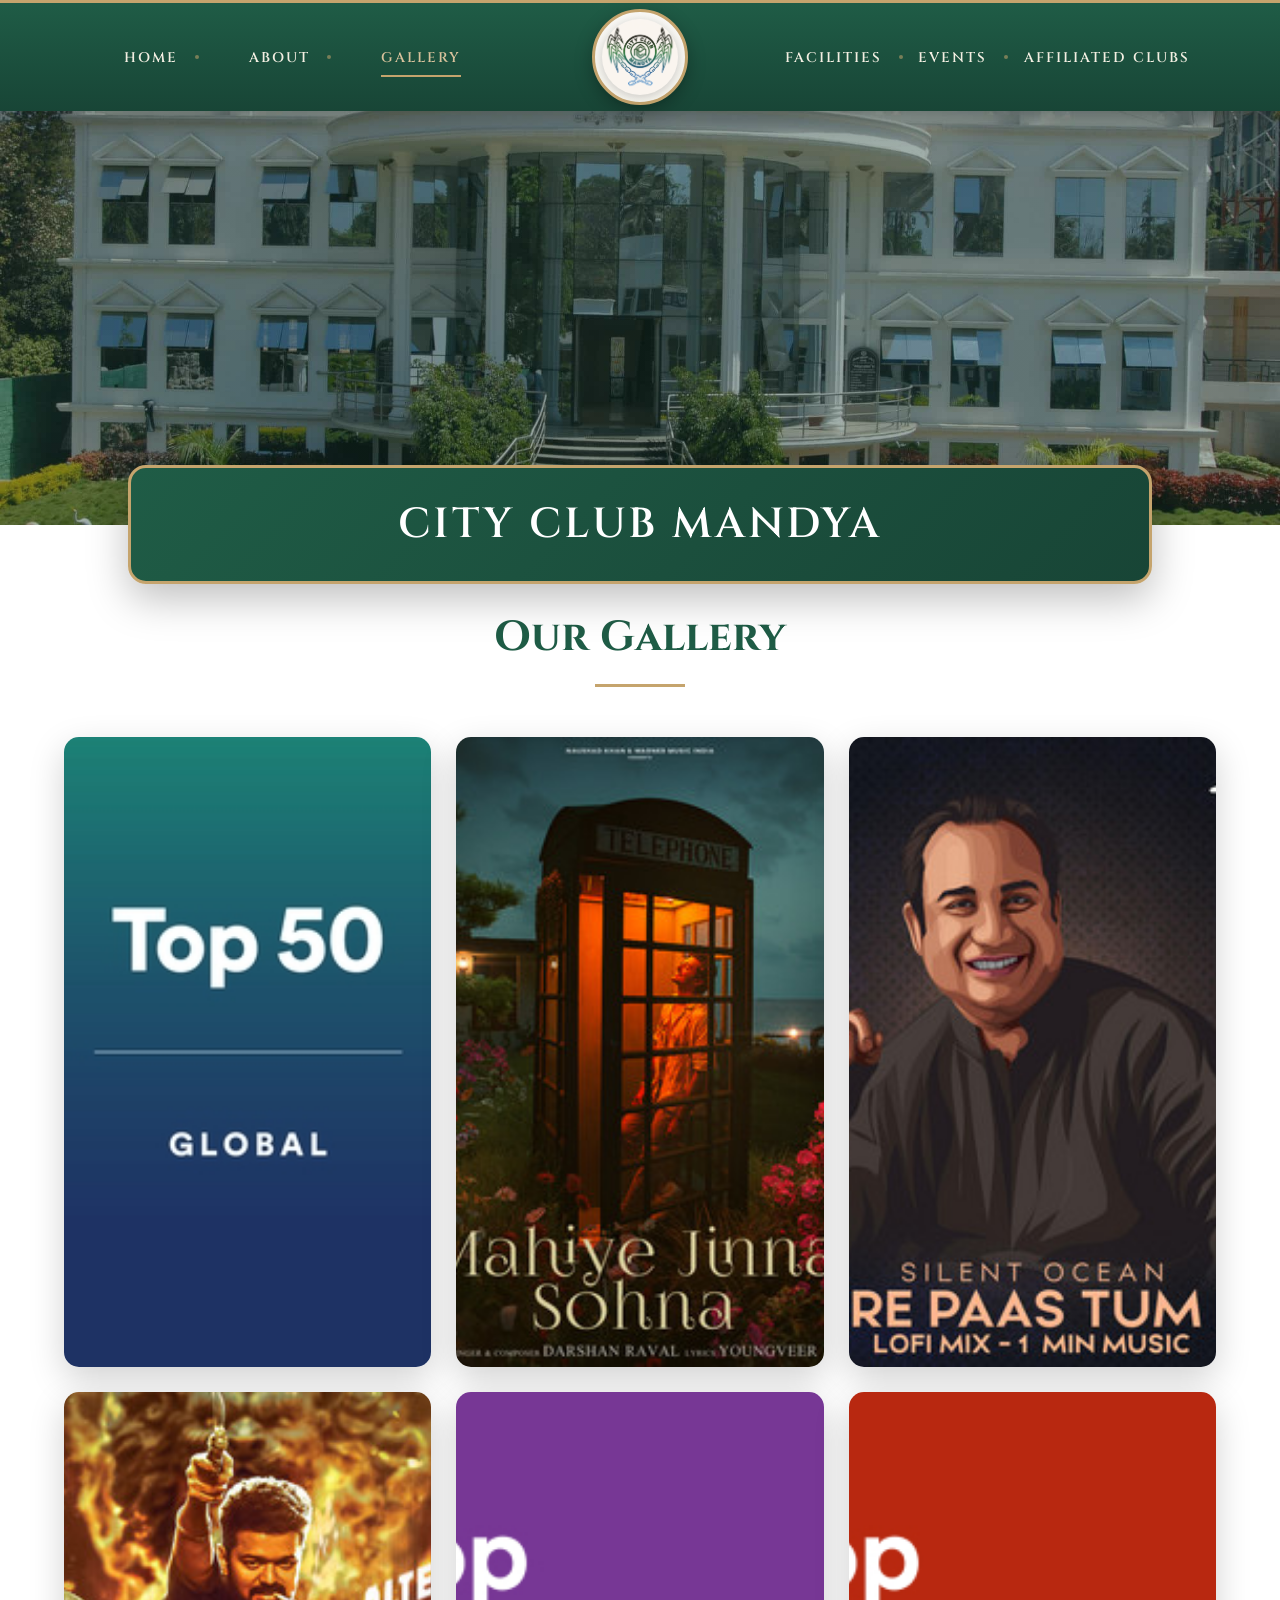
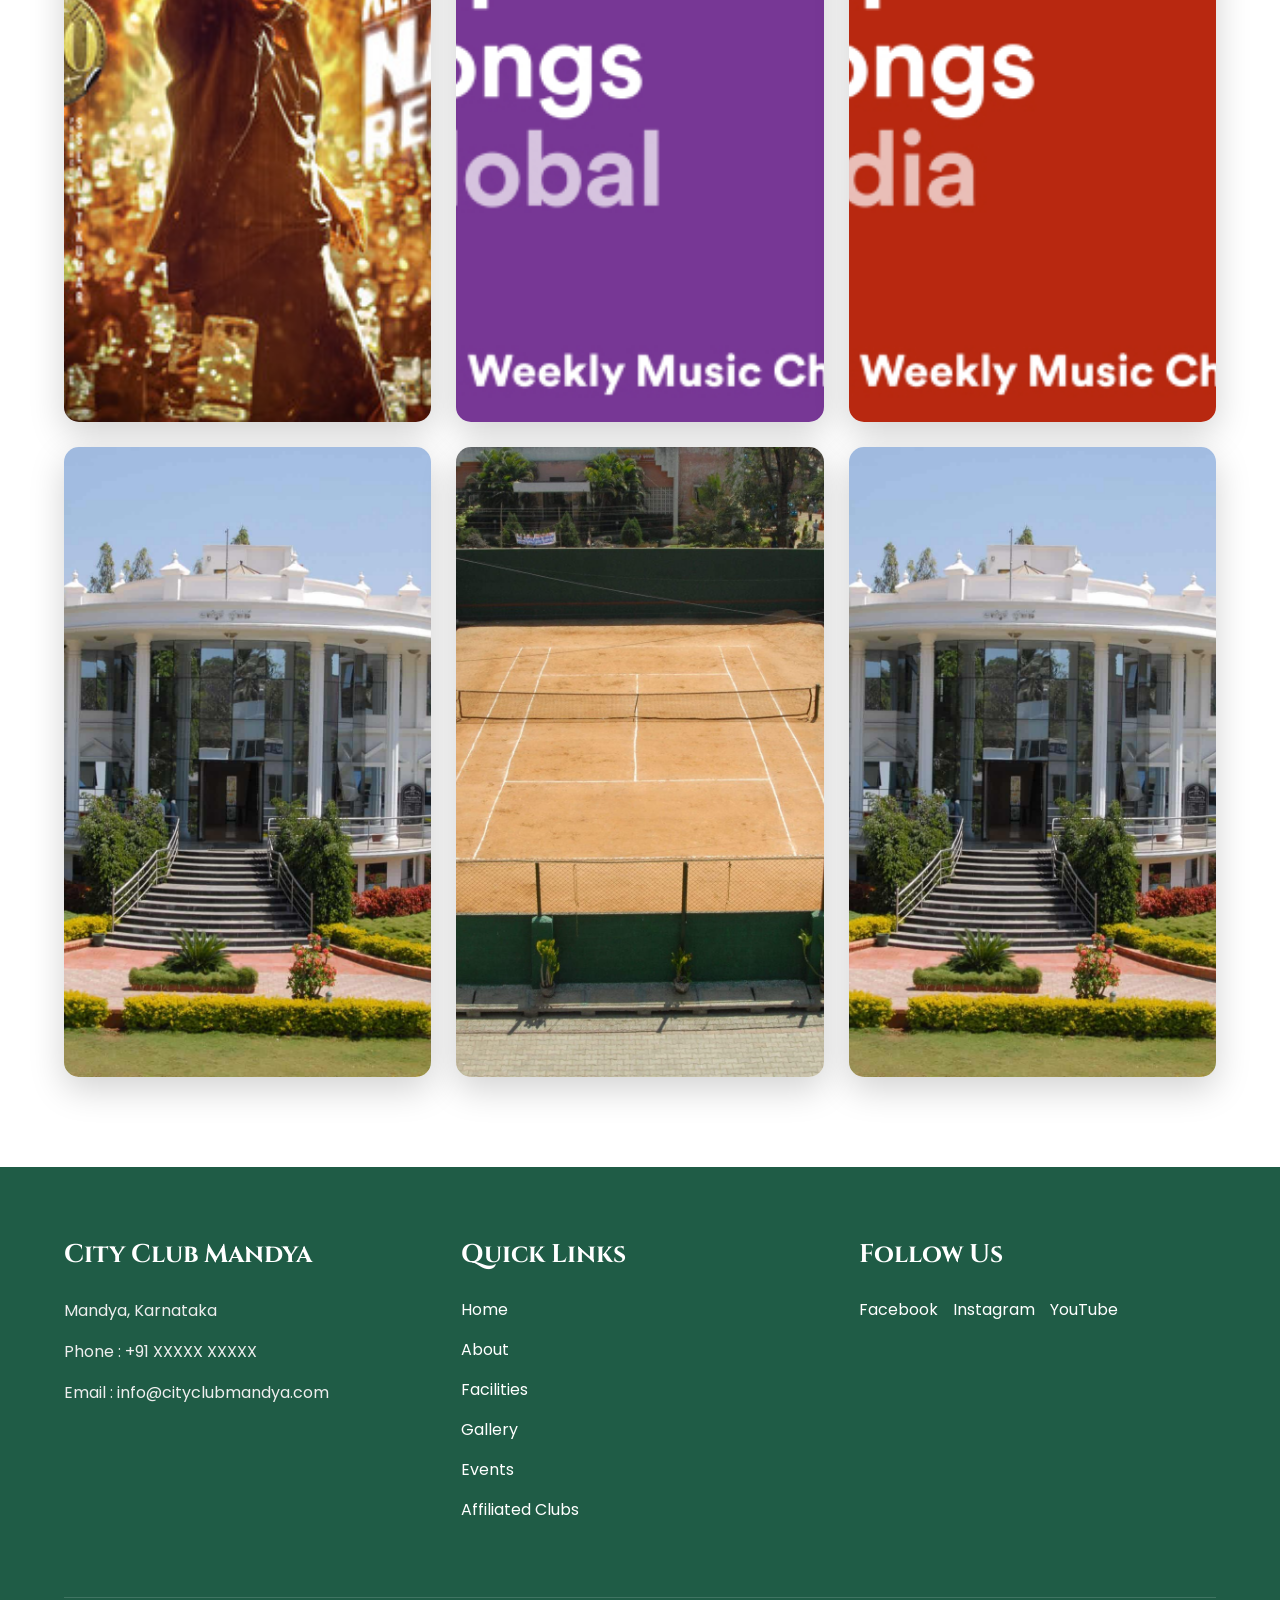
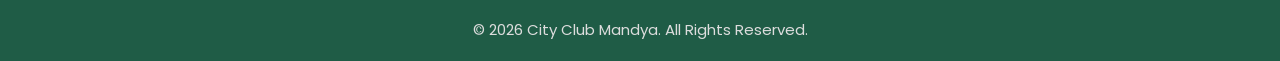
==== gallery.html @ 838212cb "1st commit" ====
<!DOCTYPE html>
<html lang="en">

<head>

    <meta charset="UTF-8">
    <meta name="viewport" content="width=device-width, initial-scale=1.0">

    <title>Gallery | City Club Mandya</title>

    <meta name="description" content="Browse photos of City Club Mandya's grounds, dining hall, indoor games room, sports courts, banquet hall and clubhouse events in our full member gallery.">

    <!-- Open Graph / Facebook -->
    <meta property="og:type" content="website">
    <meta property="og:title" content="Gallery | City Club Mandya">
    <meta property="og:description" content="Browse photos of City Club Mandya's grounds, dining hall, indoor games room, sports courts, banquet hall and clubhouse events in our full member gallery.">
    <meta property="og:image" content="images/og-image.png">
    <meta property="og:url" content="https://www.cityclubmandya.com/gallery.html">
    <meta property="og:site_name" content="City Club Mandya">

    <!-- Twitter Card -->
    <meta name="twitter:card" content="summary_large_image">
    <meta name="twitter:title" content="Gallery | City Club Mandya">
    <meta name="twitter:description" content="Browse photos of City Club Mandya's grounds, dining hall, indoor games room, sports courts, banquet hall and clubhouse events in our full member gallery.">
    <meta name="twitter:image" content="images/og-image.png">

    <!-- Preload critical assets -->
    <link rel="preload" href="images/logo.png" as="image">
    <link rel="preload" as="style" href="https://fonts.googleapis.com/css2?family=Cinzel:wght@400;500;600;700&family=Poppins:wght@300;400;500;600&display=swap">
    <link rel="preload" as="style" href="css/style.css">

    <link rel="stylesheet" href="css/style.css">
    <link rel="stylesheet" href="css/responsive.css">
    <link rel="icon" type="image/png" sizes="256x256" href="images/favicon.png" />
    <link rel="icon" type="image/png" sizes="32x32" href="images/favicon-32.png" />
    <link rel="apple-touch-icon" sizes="180x180" href="images/favicon-180.png" />

    <!-- Google Fonts -->

    <link href="https://fonts.googleapis.com/css2?family=Cinzel:wght@400;500;600;700&family=Poppins:wght@300;400;500;600&display=swap"
        rel="stylesheet">

</head>

<body data-page="gallery">

    <!-- Header + mobile nav are injected by js/partials.js -->
    <div id="site-header"></div>

    <!-- =====================================================
                        HERO (STATIC IMAGE)
    ====================================================== -->

    <section class="hero hero-static">

        <img src="images/hero1.jpeg"
             width="2000" height="1338"
             alt="City Club Mandya — clubhouse exterior view"
             class="hero-static-img"
             loading="lazy">

        <div class="hero-overlay"></div>

    </section>

    <!-- =====================================================
                    CLUB NAME BANNER
    ====================================================== -->

    <section class="club-banner">

        <h1 class="club-title">

            CITY CLUB MANDYA

        </h1>

    </section>

    <!-- =====================================================
                    FULL GALLERY
    ====================================================== -->

    <section class="gallery-page">

        <div class="container">

            <div class="section-title">

                <h2>Our Gallery</h2>

            </div>

            <div class="full-gallery-grid">

                <div class="gallery-item" data-caption="Clubhouse Grounds — a wide view of the manicured lawns and outdoor gathering spaces.">

                    <img src="images/gallery1.jpeg"
                         srcset="images/gallery1.jpeg 300w, images/gallery1.jpeg 600w, images/gallery1.jpeg 900w"
                         sizes="(max-width:600px) 100vw, (max-width:1024px) 50vw, 33vw"
                         width="300" height="300"
                         alt="City Club Mandya — Clubhouse Grounds"
                         loading="lazy">

                </div>

                <div class="gallery-item" data-caption="Dining Hall — elegant seating where members and guests enjoy fine meals together.">

                    <img src="images/gallery2.jpeg"
                         srcset="images/gallery2.jpeg 300w, images/gallery2.jpeg 600w, images/gallery2.jpeg 900w"
                         sizes="(max-width:600px) 100vw, (max-width:1024px) 50vw, 33vw"
                         width="300" height="300"
                         alt="City Club Mandya — Dining Hall"
                         loading="lazy">

                </div>

                <div class="gallery-item" data-caption="Indoor Games Room — a lively space for billiards, cards and indoor recreation.">

                    <img src="images/gallery3.jpeg"
                         srcset="images/gallery3.jpeg 300w, images/gallery3.jpeg 600w, images/gallery3.jpeg 900w"
                         sizes="(max-width:600px) 100vw, (max-width:1024px) 50vw, 33vw"
                         width="300" height="300"
                         alt="City Club Mandya — Indoor Games Room"
                         loading="lazy">

                </div>

                <div class="gallery-item" data-caption="Banquet Hall — the venue for weddings, celebrations and large member gatherings.">

                    <img src="images/gallery4.jpeg"
                         srcset="images/gallery4.jpeg 300w, images/gallery4.jpeg 600w, images/gallery4.jpeg 900w"
                         sizes="(max-width:600px) 100vw, (max-width:1024px) 50vw, 33vw"
                         width="300" height="300"
                         alt="City Club Mandya — Banquet Hall"
                         loading="lazy">

                </div>

                <div class="gallery-item" data-caption="Sports Courts — dedicated courts where members enjoy friendly matches and tournaments.">

                    <img src="images/gallery5.jpeg"
                         srcset="images/gallery5.jpeg 300w, images/gallery5.jpeg 600w, images/gallery5.jpeg 900w"
                         sizes="(max-width:600px) 100vw, (max-width:1024px) 50vw, 33vw"
                         width="300" height="300"
                         alt="City Club Mandya — Sports Courts"
                         loading="lazy">

                </div>

                <div class="gallery-item" data-caption="Swimming Pool — a refreshing space for recreation and family time.">

                    <img src="images/gallery6.jpeg"
                         srcset="images/gallery6.jpeg 300w, images/gallery6.jpeg 600w, images/gallery6.jpeg 900w"
                         sizes="(max-width:600px) 100vw, (max-width:1024px) 50vw, 33vw"
                         width="300" height="300"
                         alt="City Club Mandya — Swimming Pool"
                         loading="lazy">

                </div>

                <div class="gallery-item" data-caption="Main Entrance — the grand façade welcoming members and guests to City Club Mandya.">

                    <img src="images/hero1.jpeg"
                         srcset="images/hero1.jpeg 300w, images/hero1.jpeg 700w, images/hero1.jpeg 2000w"
                         sizes="(max-width:600px) 100vw, (max-width:1024px) 50vw, 33vw"
                         width="300" height="300"
                         alt="City Club Mandya — Main Entrance"
                         loading="lazy">

                </div>

                <div class="gallery-item" data-caption="Evening Ambience — the clubhouse lit up for an evening event.">

                    <img src="images/hero2.jpeg"
                         srcset="images/hero2.jpeg 300w, images/hero2.jpeg 700w, images/hero2.jpeg 2000w"
                         sizes="(max-width:600px) 100vw, (max-width:1024px) 50vw, 33vw"
                         width="300" height="300"
                         alt="City Club Mandya — Evening Ambience"
                         loading="lazy">

                </div>

                <div class="gallery-item" data-caption="Club Celebrations — members coming together for a festive club occasion.">

                    <img src="images/hero3.png"
                         srcset="images/hero3.png 300w, images/hero3.png 700w, images/hero3.png 2000w"
                         sizes="(max-width:600px) 100vw, (max-width:1024px) 50vw, 33vw"
                         width="300" height="300"
                         alt="City Club Mandya — Club Celebrations"
                         loading="lazy">

                </div>

            </div>

        </div>

    </section>

    <!-- =====================================================
                    GALLERY LIGHTBOX
    ====================================================== -->

    <div class="lightbox" id="lightbox">

        <button class="lightbox-close" id="lightbox-close" aria-label="Close">&times;</button>

        <div class="lightbox-content">

            <img src="" alt="" id="lightbox-img">

            <p class="lightbox-caption" id="lightbox-caption"></p>

        </div>

    </div>

    <!-- Footer is injected by js/partials.js -->
    <div id="site-footer"></div>

    <!-- WhatsApp click-to-chat button, injected by js/partials.js -->
    <!-- <div id="site-whatsapp"></div> -->

    <script src="js/partials.js"></script>
    <script src="js/script.js"></script>

</body>

</html>
---- css/style.css ----
/*=========================================================
        TABLE OF CONTENTS (style.css)
=========================================================
    1.  Google Fonts + Root Variables
    2.  Reset
    3.  Typography
    4.  Header / Navbar / Logo
    5.  Mobile Menu Button + Mobile Nav
    6.  Hero (slider + static)
    7.  Slider Controls & Dots
    8.  Club Title Banner
    9.  Common Section / Section Line / Button
    10. Welcome Section
    11. Find Us / Map Section
    12. Events Preview Section
    13. Gallery Preview Section
    13b. Contact CTA Section (email / phone buttons)
    14. Image Hover / Scrollbar / Selection
    15. About Page + Board Members
    16. Facilities Page (grids + image hover cards)
    17. Gallery Page (full grid + lightbox)
    18. Events Page (full grid)
    19. Affiliated Clubs Page
    19b. 404 Error Page
    20. Footer
    21. WhatsApp Floating Button
    22. Fade Animation / Common Animations
    23. Utility Classes (shadow, spacing, rounded, etc.)
    24. Inner Pages Responsive (shared, small tweaks)

    NOTE: Page-specific breakpoints live in css/responsive.css,
    which documents the breakpoint strategy at the top of that file.
=========================================================*/


/*=========================================================
                    GOOGLE FONTS
=========================================================*/
@import url('https://fonts.googleapis.com/css2?family=Cinzel:wght@400;500;600;700&family=Poppins:wght@300;400;500;600&display=swap');


/*=========================================================
                    ROOT VARIABLES
=========================================================*/

:root{

    --primary:#1F5C46;

    --primary-dark:#184536;

    --accent:#C5A46D;

    /* Text-safe gold variants (WCAG AA, 4.5:1+) — use these instead
       of --accent whenever the gold is rendered as TEXT rather than
       a border/background/decorative element. --accent itself stays
       unchanged for decorative use (borders, dots, dividers, shadows). */
    --accent-on-dark:#D8C29C;   /* gold text on primary/primary-dark backgrounds */
    --accent-on-light:#92713A;  /* gold text on white/background surfaces */

    --background:#F8F6EF;

    --white:#ffffff;

    --text:#333333;

    --shadow:0 12px 35px rgba(0,0,0,.18);

    --header-h:108px;

}


/*=========================================================
                    RESET
=========================================================*/

*{

    margin:0;

    padding:0;

    box-sizing:border-box;

}

html{

    scroll-behavior:smooth;

}

body{

    font-family:'Poppins',sans-serif;

    background:var(--background);

    color:var(--text);

    overflow-x:hidden;

}

img{

    width:100%;

    display:block;

}

a{

    text-decoration:none;

}

ul{

    list-style:none;

}

.container{

    width:90%;

    max-width:1300px;

    margin:auto;

}


/*=========================================================
                    TYPOGRAPHY
=========================================================*/

h1,
h2,
h3{

    font-family:'Cinzel',serif;

}

h2{

    color:var(--primary);

    font-size:42px;

    text-align:center;

}

p{

    color:#555;

    font-size:17px;

    line-height:1.9;

}


/*=========================================================
                    HEADER
=========================================================*/

/* header{

    position:absolute;

    top:0;

    left:0;

    width:100%;

    z-index:999;

    transition:.4s;

} */
header{

    width:100%;

    background:linear-gradient(180deg,var(--primary) 0%,var(--primary-dark) 100%);

    position:relative;

    /* position:sticky; */

    /* top:0; */

    z-index:1200;

    border-top:3px solid var(--accent);

    box-shadow:0 10px 30px rgba(0,0,0,.25);

}


/* Sticky Navbar */

/* header.sticky{

    position:fixed;

    background:rgba(31,92,70,.96);

    backdrop-filter:blur(10px);

    box-shadow:0 8px 25px rgba(0,0,0,.2);

} */


/*=========================================================
                    NAVBAR
=========================================================*/
/*==================================
        TOP STRIP
==================================*/

.top-strip{

    display:none;

    width:100%;

    height:60px;

    background:var(--primary);

    border-top:4px solid var(--accent);

    align-items:center;

    padding-left:25px;

}
.top-strip{

position:relative;

}
.navbar{

    width:94%;

    max-width:1400px;

    margin:auto;

    min-height:108px;

    display:flex;

    justify-content:space-between;

    align-items:center;

    position:relative;

}


/*=========================================================
                LEFT & RIGHT NAVIGATION
=========================================================*/
.nav-left,
.nav-right{

    width:41%;

    display:flex;

    justify-content:space-evenly;

    align-items:center;

    padding-top:0;

}
.nav-left{

    padding-left:15px;

}

.nav-right{

    padding-right:15px;

}


/*=========================================================
                    LINKS
=========================================================*/

.nav-left a,
.nav-right a{

    color:#f3efe2;

    font-size:14px;

    letter-spacing:2px;

    font-weight:600;

    font-family:'Cinzel',serif;

    position:relative;

    transition:.35s;

}


/* Elegant dot separators between links */

.nav-left a:not(:last-child)::before,
.nav-right a:not(:last-child)::before{

    content:"";

    position:absolute;

    right:-21px;

    top:50%;

    transform:translateY(-50%);

    width:4px;

    height:4px;

    border-radius:50%;

    background:rgba(197,164,109,.55);

}


/* Underline Animation */

.nav-left a::after,
.nav-right a::after{

    content:"";

    position:absolute;

    width:0;

    height:2px;

    left:0;

    bottom:-10px;

    background:var(--accent);

    transition:.35s;

}

.nav-left a:hover,
.nav-right a:hover{

    /* accent-on-dark used here (not --accent) for WCAG AA contrast
       against the dark green header background */
    color:var(--accent-on-dark);

}

.nav-left a:hover::after,
.nav-right a:hover::after,
.nav-left a.active::after,
.nav-right a.active::after{

    width:100%;

}

.nav-left a.active,
.nav-right a.active{

    color:var(--accent-on-dark);

}


/*=========================================================
                    LOGO (merged into navbar)
=========================================================*/

.logo-container{

    position:relative;

    flex-shrink:0;

    width:96px;

    height:96px;

    margin:0 22px;

    background:radial-gradient(circle at 50% 38%,#ffffff 0%,var(--background) 78%);

    border:3px solid var(--accent);

    border-radius:50%;

    display:flex;

    justify-content:center;

    align-items:center;

    box-shadow:0 0 0 4px rgba(255,255,255,.06) inset,0 6px 18px rgba(0,0,0,.28);

    z-index:5;

}

#logo{

    border-radius:50%;

}

.logo-container img{

    width:76px;

    height:76px;

    object-fit:cover;

    border-radius:50%;

    transition:.4s;

    filter:drop-shadow(0 2px 6px rgba(0,0,0,.2));

}

.logo-container img:hover{

    transform:scale(1.05);

}


/*=========================================================
                MOBILE MENU BUTTON
=========================================================*/

.menu-toggle{

    /* Reset native <button> chrome so it looks identical to the
       original plain glyph while being keyboard/AT accessible */
    background:transparent;
    border:none;
    appearance:none;
    -webkit-appearance:none;
    margin:0;
    padding:0;

    display:none;

    color:white;

    font-size:34px;

    line-height:1;

    font-family:inherit;

    cursor:pointer;

    position:relative;

    z-index:1200;

}

.menu-toggle:focus-visible{

    outline:2px solid var(--accent);
    outline-offset:3px;
    border-radius:4px;

}

.mobile-brand{

    display:none;

}


/*=========================================================
                MOBILE MENU
=========================================================*/

.mobile-menu{
    position:fixed;
    left:-100%;
    top:var(--header-h);
    width:280px;
    height:calc(100vh - var(--header-h));
    background:var(--primary);
    display:flex;
    flex-direction:column;
    padding-top:0;
    transition:.4s;
    z-index:1100;
    overflow-y:auto;
}
.mobile-menu.active{

    left:0;

}

.mobile-menu a{

    color:white;

    padding:18px 35px;

    border-bottom:1px solid rgba(255,255,255,.15);

    transition:.35s;

}

.mobile-menu a:hover{

    background:var(--accent);

    color:#222;

}


/*=========================================================
                    HERO
=========================================================*/

.hero{

    position:relative;

    width:100%;

    height:calc(100vh - var(--header-h));

    overflow:hidden;

    background:black;

}


/*=========================================================
        STATIC HERO (inner pages - no slider effect)
=========================================================*/

.hero.hero-static{

    height:46vh;

    min-height:300px;

    max-height:520px;

}

.hero-static-img{

    position:absolute;

    top:0;

    left:0;

    width:100%;

    height:100%;

    object-fit:cover;

}

.hero-static .hero-overlay{

    background:linear-gradient(rgba(18,55,43,.4),rgba(18,55,43,.4));

}


.slide{

    position:absolute;

    width:100%;

    height:100%;

    top:0;

    left:0;

    display:none;
}

.slide img{

    width:100%;

    height:100%;

    object-fit:cover;

}


/* Overlay */

.hero-overlay{

    position:absolute;

    top:0;

    left:0;

    width:100%;

    height:100%;

    background:linear-gradient(rgba(18,55,43,.45),
                               rgba(18,55,43,.45));

    z-index:2;

}


/*=========================================================
                PREVIOUS & NEXT
=========================================================*/

.prev,
.next{

    position:absolute;

    top:50%;

    transform:translateY(-50%);

    color:white;

    font-size:40px;

    padding:14px;

    cursor:pointer;

    transition:.35s;

    z-index:5;

}

.prev{

    left:25px;

}

.next{

    right:25px;

}

.prev:hover,
.next:hover{

    color:var(--accent);

}


/*=========================================================
                SLIDER DOTS
=========================================================*/

.slider-dots{

    position:absolute;

    bottom:35px;

    width:100%;

    text-align:center;

    z-index:10;

}

.dot{

    width:12px;

    height:12px;

    border-radius:50%;

    display:inline-block;

    background:#bbb;

    margin:0 6px;

    cursor:pointer;

    transition:.35s;

}

.dot.active{

    background:white;

}

/*=========================================================
                    CLUB TITLE BANNER
=========================================================*/

.club-banner{

    position:relative;

    margin-top:-150px;

    margin-bottom:-155px;

    display:flex;

    justify-content:center;

    z-index:20;

}

.club-title{

    width:80%;

    max-width:1100px;

    background:linear-gradient(135deg,var(--primary) 0%,var(--primary-dark) 100%);

    color:var(--white);

    text-align:center;

    font-family:'Cinzel',serif;

    font-size:clamp(22px,4vw,42px);

    font-weight:600;

    letter-spacing:3px;

    padding:28px 24px;

    border:3px solid var(--accent);

    border-radius:18px;

    box-shadow:0 15px 40px rgba(0,0,0,.25);

}


/*=========================================================
                    COMMON SECTION
=========================================================*/

section{

    padding:90px 0;

}

.section-line{

    width:90px;

    height:3px;

    background:var(--accent);

    margin:18px auto 45px;

}


/*=========================================================
                    BUTTON
=========================================================*/

.btn{

    display:inline-block;

    margin-top:40px;

    padding:14px 38px;

    background:var(--primary);

    color:var(--white);

    border-radius:40px;

    border:2px solid var(--primary);

    transition:.35s;

    font-weight:500;

    letter-spacing:1px;

}

.btn:hover{

    background:transparent;

    color:var(--primary);

}


/*=========================================================
                    WELCOME SECTION
=========================================================*/

.welcome{

    background:var(--white);

    text-align:center;

}

.welcome .container{

    max-width:900px;

}

.welcome h2{

    margin-bottom:10px;

}

.welcome p{

    margin-top:20px;

}


/*=========================================================
                FIND US / MAP SECTION
=========================================================*/

.map-section{

    background:var(--background);

}

.map-wrapper{

    margin-top:50px;
    display:grid;
    grid-template-columns:1.6fr 1fr;
    gap:35px;
    align-items:stretch;

}

.map-card{

    position:relative;
    border-radius:18px;
    overflow:hidden;
    box-shadow:var(--shadow);
    border:3px solid var(--white);
    outline:1px solid rgba(31,92,70,.12);
    min-height:420px;

}

.map-card iframe{

    width:100%;
    height:100%;
    min-height:420px;
    display:block;

}

/* .map-open-btn{

    position:absolute;
    top:128px;
    left:18px;
    z-index:5;
    display:flex;
    align-items:center;
    gap:8px;
    background:var(--white);
    color:var(--primary);
    font-family:'Poppins',sans-serif;
    font-weight:600;
    font-size:14px;
    letter-spacing:.3px;
    padding:11px 20px;
    border-radius:40px;
    box-shadow:0 8px 22px rgba(0,0,0,.22);
    transition:.3s;

}

.map-open-btn svg{

    flex-shrink:0;
    color:var(--primary);

}

.map-open-btn:hover{

    background:var(--primary);
    color:var(--white);

}

.map-open-btn:hover svg{

    color:var(--white);

} */

.map-info{

    background:var(--white);
    border-radius:18px;
    box-shadow:var(--shadow);
    border-top:4px solid var(--accent);
    padding:40px 34px;
    display:flex;
    flex-direction:column;
    justify-content:center;
    text-align:left;

}

.map-info h3{

    color:var(--primary);
    font-size:26px;
    letter-spacing:.5px;
    margin-bottom:16px;

}

.map-info p{

    font-size:15.5px;
    margin-bottom:10px;
    line-height:1.8;

}

.map-info .btn{

    margin-top:24px;
    align-self:flex-start;

}

@media(max-width:900px){

    .map-wrapper{

        grid-template-columns:1fr;

    }

    .map-card,
    .map-card iframe{

        min-height:340px;

    }

    .map-info{

        text-align:center;

    }

    .map-info .btn{

        align-self:center;

    }

}


/*=========================================================
                EVENTS SECTION
=========================================================*/

.events-preview{

    background:var(--background);

}

.events-preview h2{

    text-align:center;

}

.event-grid{

    /* display:grid; */

    display:grid;

    grid-template-columns:repeat(auto-fit,minmax(320px,1fr));

    /* gap:35px; */

    gap:35px;

    margin-top:50px;

}

.event-card{

    background:white;

    border-radius:18px;

    overflow:hidden;

    box-shadow:var(--shadow);

    transition:.35s;

}

.event-card:hover{

    transform:translateY(-10px);

}

.event-image{

    /* height:250px; */

    aspect-ratio:4/3;

    background:#E8E8E8;

    display:flex;

    justify-content:center;

    align-items:center;

    font-size:18px;

    color:#686868; /* darkened from #777 for WCAG AA contrast */

    font-weight:500;

}

.event-card h3{

    text-align:center;

    padding:25px;

    color:var(--primary);

    font-size:23px;

}


/*=========================================================
                GALLERY SECTION
=========================================================*/

.gallery-preview{

    background:white;

}

.gallery-preview h2{

    text-align:center;

}

.gallery-grid{

    display:grid;

   

    /* display:grid; */

    grid-template-columns:repeat(auto-fit,minmax(300px,1fr));

    /* gap:25px; */



    gap:25px;

    margin-top:50px;

}

.gallery-item{

    overflow:hidden;

    border-radius:15px;

    box-shadow:var(--shadow);

    cursor:pointer;

}

.gallery-item img{

     height:70vh;
     width:100%;

    aspect-ratio:4/3;

    /* object-fit:cover; */

    object-fit:cover;

    transition:.5s;

}

.gallery-item:hover img{

    transform:scale(1.08);

}

.gallery-button{

    text-align:center;

}


/*=========================================================
                CONTACT CTA SECTION
=========================================================*/

.contact-cta{

    background:var(--primary);
    background:linear-gradient(160deg,var(--primary) 0%,var(--primary-dark) 100%);
    text-align:center;

}

.contact-cta h2{

    color:var(--white);

}

.contact-cta .section-line{

    background:var(--accent);

}

.contact-cta p{

    max-width:620px;
    margin:0 auto;
    color:#eae7dc;
    font-size:16px;
    line-height:1.8;

}

.contact-buttons{

    display:flex;
    justify-content:center;
    align-items:center;
    gap:22px;
    flex-wrap:wrap;
    margin-top:40px;

}

.contact-buttons .btn{

    display:inline-flex;
    align-items:center;
    gap:10px;
    margin-top:0;

}

.contact-buttons .btn svg{

    flex-shrink:0;

}

.contact-cta .btn{

    background:var(--white);
    color:var(--primary);
    border:2px solid var(--white);

}

.contact-cta .btn:hover{

    background:transparent;
    color:var(--white);

}

.contact-cta .btn-outline{

    background:transparent;
    color:var(--white);
    border:2px solid var(--white);

}

.contact-cta .btn-outline:hover{

    background:var(--white);
    color:var(--primary);

}

@media(max-width:500px){

    .contact-buttons{

        flex-direction:column;

    }

    .contact-buttons .btn{

        width:100%;
        max-width:280px;
        justify-content:center;

    }

}


/*=========================================================
                IMAGE HOVER
=========================================================*/

img{

    transition:.4s;

}


/*=========================================================
                SCROLL BAR
=========================================================*/

::-webkit-scrollbar{

    width:10px;

}

::-webkit-scrollbar-thumb{

    background:var(--primary);

    border-radius:20px;

}

::-webkit-scrollbar-track{

    background:#efefef;

}


/*=========================================================
                TEXT SELECTION
=========================================================*/

::selection{

    background:var(--primary);

    color:white;

}
/*=========================================================
            ABOUT PAGE RESPONSIVE
=========================================================*/

@media(max-width:1024px){

    .board-grid{

        grid-template-columns:repeat(auto-fit,minmax(260px,1fr));

    }

}

@media(max-width:768px){

    .board-grid{

        grid-template-columns:1fr;

    }

    .about-content h3{

        font-size:28px;

    }

    .about-content p{

        font-size:17px;

    }

}
/*=========================================================
                        FOOTER
=========================================================*/

footer{

    background:var(--primary);

    color:var(--white);

    padding:70px 0 20px;

}

.footer-content{

    display:grid;

    grid-template-columns:repeat(auto-fit,minmax(260px,1fr));

    gap:40px;

    align-items:flex-start;

}
.footer-box{

    width:100%;

}
.footer-box h3{

    color:var(--white);

    font-family:'Cinzel',serif;

    font-size:clamp(22px,2vw,30px);

    margin-bottom:22px;

    margin-bottom:25px;

}

.footer-box p{

    color:#eeeeee;
    
    font-size:16px;

    line-height:1.8;

    margin-bottom:12px;

}

.footer-box ul{

    list-style:none;

}

.footer-box ul li{

    margin-bottom:15px;

}

.footer-box ul li a{

    color:white;

    transition:.3s;

}

.footer-box ul li a:hover{

    color:var(--accent);

    padding-left:10px;

}

.social-icons{

    display:flex;

    flex-wrap:wrap;

    gap:15px;

    align-items:center;

}
.social-icons a{

    color:white;

    transition:.3s;

}

.social-icons a:hover{

    color:var(--accent);

    padding-left:10px;

}

.copyright{

    margin-top:60px;

    text-align:center;

    border-top:1px solid rgba(255,255,255,.15);

    padding-top:20px;

    color:#dddddd;

    font-size:15px;

}

/*=========================================================
            WHATSAPP FLOATING BUTTON
=========================================================*/
/* 
.whatsapp-float{

    position:fixed;
    right:22px;
    bottom:22px;
    width:58px;
    height:58px;
    border-radius:50%;
    background:#25D366;
    display:flex;
    align-items:center;
    justify-content:center;
    box-shadow:0 10px 28px rgba(0,0,0,.28);
    z-index:1500;
    transition:.3s;

}

.whatsapp-float svg{

    width:30px;
    height:30px;
    fill:#ffffff;

}

.whatsapp-float:hover,
.whatsapp-float:focus-visible{

    background:#1DA851;
    transform:translateY(-4px);
    box-shadow:0 14px 34px rgba(0,0,0,.34);

}

.whatsapp-float:focus-visible{

    outline:2px solid var(--white);
    outline-offset:3px;

}

@media(max-width:600px){

    .whatsapp-float{

        right:16px;
        bottom:16px;
        width:52px;
        height:52px;

    }

    .whatsapp-float svg{

        width:26px;
        height:26px;

    }

} */

/*=========================================================
                    FADE ANIMATION
=========================================================*/

.fade{

    animation:fade 1.2s ease;

}

@keyframes fade{

    from{

        opacity:.3;

    }

    to{

        opacity:1;

    }

}

/*=========================================================
                COMMON ANIMATIONS
=========================================================*/

.btn,
.event-card,
.gallery-item,
.nav-left a,
.nav-right a{

    transition:.35s ease;

}

/*=========================================================
                SHADOW UTILITIES
=========================================================*/

.shadow{

    box-shadow:var(--shadow);

}

.rounded{

    border-radius:15px;

}

.text-center{

    text-align:center;

}

/*=========================================================
                SPACING UTILITIES
=========================================================*/

.mt-20{

    margin-top:20px;

}

.mt-30{

    margin-top:30px;

}

.mt-40{

    margin-top:40px;

}

.mt-50{

    margin-top:50px;

}

.mb-20{

    margin-bottom:20px;

}

.mb-30{

    margin-bottom:30px;

}

.mb-40{

    margin-bottom:40px;

}

.mb-50{

    margin-bottom:50px;

}

/*=========================================================
                HOVER EFFECTS
=========================================================*/

.gallery-item{

    position:relative;

}

.gallery-item::before{

    content:"";

    position:absolute;

    width:100%;

    height:100%;

    background:rgba(31,92,70,.15);

    opacity:0;

    transition:.4s;

    z-index:2;

}

.gallery-item:hover::before{

    opacity:1;

}

.event-card:hover{

    box-shadow:0 20px 45px rgba(0,0,0,.20);

}

.btn:hover{

    box-shadow:0 10px 25px rgba(0,0,0,.18);

}

/*=========================================================
                SMOOTH TRANSITIONS
=========================================================*/

*{

    transition-property:

    color,

    background,

    border,

    transform,

    box-shadow;

}

/*=========================================================
                REMOVE BLUE TAP
=========================================================*/

button,
a{

    -webkit-tap-highlight-color:transparent;

}

/*=========================================================
                PLACEHOLDER IMAGE STYLE
=========================================================*/

.event-image{

    background:linear-gradient(
        135deg,
        #ececec,
        #dcdcdc
    );

}

/*=========================================================
            SECTION TITLE (shared across inner pages)
=========================================================*/

.section-title{

    text-align:center;

}

.section-title h2{

    margin-bottom:0;

}

.section-title::after{

    content:"";
    display:block;
    width:90px;
    height:3px;
    background:var(--accent);
    margin:18px auto 45px;

}

/*=========================================================
                    ABOUT PAGE
=========================================================*/

.about-page{

    background:var(--white);

}

.about-content{

    max-width:900px;
    margin:0 auto;
    text-align:center;

}

.about-content h3{

    color:var(--primary);
    font-size:30px;
    letter-spacing:1px;
    margin-bottom:25px;

}

.about-content p{

    margin-bottom:20px;

}

/*=========================================================
                EXECUTIVE BOARD MEMBERS
=========================================================*/

.board-members{

    background:var(--background);

}

.board-grid{

    display:grid;
    grid-template-columns:repeat(auto-fit,minmax(260px,1fr));
    gap:35px;
    margin-top:50px;

}

.board-card{

    background:var(--white);
    border-radius:18px;
    overflow:hidden;
    box-shadow:var(--shadow);
    text-align:center;
    transition:.35s;

}

.board-card:hover{

    transform:translateY(-10px);
    box-shadow:0 20px 45px rgba(0,0,0,.20);

}

.board-card img{

    width:100%;
    aspect-ratio:1/1;
    object-fit:cover;

}

.board-info{

    padding:22px;

}

.board-info h3{

    color:var(--primary);
    font-size:20px;
    margin-bottom:8px;

}

.board-info p{

    /* accent-on-light used here (not --accent) for WCAG AA contrast
       against the white card background */
    color:var(--accent-on-light);
    font-size:14px;
    font-weight:600;
    letter-spacing:1px;
    text-transform:uppercase;

}

/*=========================================================
                    FACILITIES PAGE
=========================================================*/

.facility-section .container{

    text-align:center;

}

.bg-white{

    background:var(--white);

}

.bg-tint{

    background:var(--background);

}

.facility-grid{

    display:grid;
    grid-template-columns:repeat(auto-fit,minmax(260px,1fr));
    gap:30px;
    margin-top:50px;
    text-align:center;

}

.grid-placeholder{

    aspect-ratio:4/3;
    border-radius:15px;
    background:linear-gradient(135deg,#ececec,#dcdcdc);
    box-shadow:var(--shadow);
    display:flex;
    align-items:center;
    justify-content:center;
    padding:15px;
    color:#777;
    font-size:16px;
    font-weight:500;
    text-align:center;
    transition:.35s;

}

.grid-placeholder:hover{

    transform:translateY(-8px);
    box-shadow:0 20px 45px rgba(0,0,0,.20);
    color:var(--primary);

}

/*=========================================================
        FACILITY IMAGE CARDS (hover reveals name)
=========================================================*/

.facility-item{

    position:relative;
    aspect-ratio:4/3;
    border-radius:15px;
    overflow:hidden;
    box-shadow:var(--shadow);
    cursor:pointer;
    transition:.35s;

}

.facility-item img{

    width:100%;
    height:100%;
    object-fit:cover;
    transition:.6s;

}

.facility-item::after{

    content:"";
    position:absolute;
    inset:0;
    background:linear-gradient(180deg,rgba(15,35,28,0) 45%,rgba(12,30,23,.88) 100%);
    opacity:0;
    transition:.4s;

}

.facility-item .facility-name{

    position:absolute;
    left:0;
    right:0;
    bottom:0;
    padding:20px 14px;
    text-align:center;
    color:var(--white);
    font-family:'Cinzel',serif;
    font-size:17px;
    font-weight:600;
    letter-spacing:1px;
    opacity:0;
    transform:translateY(14px);
    transition:.4s;
    z-index:2;

}

.facility-item:hover{

    transform:translateY(-8px);
    box-shadow:0 20px 45px rgba(0,0,0,.22);

}

.facility-item:hover img{

    transform:scale(1.1);

}

.facility-item:hover::after,
.facility-item:hover .facility-name{

    opacity:1;
    transform:translateY(0);

}

/*=========================================================
                    GALLERY PAGE
=========================================================*/

.gallery-page{

    background:var(--white);

}

.full-gallery-grid{

    display:grid;
    grid-template-columns:repeat(auto-fit,minmax(280px,1fr));
    gap:25px;
    margin-top:50px;

}

.full-gallery-grid .gallery-item{

    display:block;
    position:relative;

}

.full-gallery-grid .gallery-item::after{

    content:"\2295";
    position:absolute;
    top:50%;
    left:50%;
    transform:translate(-50%,-50%) scale(.6);
    color:var(--white);
    font-size:34px;
    opacity:0;
    z-index:3;
    transition:.4s;
}

.full-gallery-grid .gallery-item:hover::after{

    opacity:1;
    transform:translate(-50%,-50%) scale(1);

}

/*=========================================================
            GALLERY LIGHTBOX (gallery page only)
=========================================================*/

.lightbox{

    display:none;
    position:fixed;
    inset:0;
    width:100%;
    height:100%;
    background:rgba(10,20,16,.94);
    z-index:2000;
    align-items:center;
    justify-content:center;
    flex-direction:column;
    padding:40px 20px;

}

.lightbox.active{

    display:flex;

}

.lightbox-content{

    max-width:min(92vw,1000px);
    max-height:80vh;
    display:flex;
    flex-direction:column;
    align-items:center;

}

.lightbox-content img{

    width:auto;
    max-width:100%;
    max-height:70vh;
    object-fit:contain;
    border-radius:10px;
    box-shadow:0 20px 60px rgba(0,0,0,.5);
    border:3px solid var(--accent);

}

.lightbox-caption{

    margin-top:22px;
    color:var(--white);
    font-family:'Cinzel',serif;
    font-size:18px;
    letter-spacing:.5px;
    text-align:center;
    max-width:700px;
    line-height:1.7;

}

.lightbox-close{

    position:absolute;
    top:24px;
    right:30px;
    width:46px;
    height:46px;
    border-radius:50%;
    border:2px solid var(--accent);
    background:rgba(255,255,255,.08);
    color:var(--white);
    font-size:26px;
    line-height:1;
    cursor:pointer;
    display:flex;
    align-items:center;
    justify-content:center;
    transition:.3s;

}

.lightbox-close:hover{

    background:var(--accent);
    color:var(--primary-dark);

}

.full-gallery-grid .gallery-item{

    cursor:zoom-in;

}

/*=========================================================
                    EVENTS PAGE
=========================================================*/

.events-page{

    background:var(--background);

}

.events-full-grid{

    display:flex;
    flex-direction:column;
    align-items:center;
    gap:40px;
    margin-top:50px;

}

.events-full-grid .event-card{

    width:100%;
    max-width:680px;
    text-align:center;

}

.events-full-grid .event-date{

    display:inline-block;
    margin-top:14px;
    margin-bottom:14px;
    padding:15px 20px;
    border:2px solid var(--accent);
    border-radius:30px;
    color:var(--primary);
    font-size:13px;
    font-weight:600;
    letter-spacing:1px;
    text-transform:uppercase;

}

.events-full-grid .event-card h3{

    padding-bottom:10px;

}

.events-full-grid .event-card p{

    padding:0 30px 30px;
    font-size:15px;
    text-align:center;

}

/*=========================================================
                    404 ERROR PAGE
=========================================================*/

.error-page{

    background:var(--background);
    padding:150px 0 130px;
    text-align:center;

}

.error-page .container{

    max-width:640px;

}

.error-code{

    font-family:'Cinzel',serif;
    font-size:110px;
    font-weight:700;
    color:var(--primary);
    letter-spacing:4px;
    line-height:1;

}

.error-heading{

    font-family:'Cinzel',serif;
    font-size:30px;
    color:var(--primary);
    letter-spacing:1px;
    margin-top:18px;

}

.error-page .section-line{

    margin:22px auto 26px;

}

.error-text{

    font-size:16px;
    color:var(--text);
    line-height:1.8;
    margin-bottom:32px;

}

@media(max-width:600px){

    .error-page{

        padding:110px 0 90px;

    }

    .error-code{

        font-size:76px;

    }

    .error-heading{

        font-size:24px;

    }

}

/*=========================================================
                AFFILIATED CLUBS PAGE
=========================================================*/

.affiliated-page{

    background:var(--white);

}

.affiliated-intro{

    max-width:800px;
    margin:0 auto 10px;
    text-align:center;
    color:#666;
    font-size:16px;

}

.affiliated-groups{

    margin-top:50px;
    display:flex;
    flex-direction:column;
    gap:55px;

}

.affiliated-group-title{

    display:flex;
    align-items:center;
    gap:18px;
    margin-bottom:24px;

}

.affiliated-group-title h3{

    color:var(--primary);
    font-family:'Cinzel',serif;
    font-size:24px;
    letter-spacing:1.5px;
    white-space:nowrap;

}

.affiliated-group-title span{

    /* accent-on-light used here (not --accent) for WCAG AA contrast
       against the white page background */
    color:var(--accent-on-light);
    font-size:13px;
    font-weight:600;
    letter-spacing:1px;
    white-space:nowrap;

}

.affiliated-group-title::after{

    content:"";
    flex:1;
    height:2px;
    background:linear-gradient(90deg,var(--accent),rgba(197,164,109,0));

}

.affiliated-rows{

    display:flex;
    flex-direction:column;
    border:1px solid rgba(31,92,70,.12);
    border-radius:16px;
    overflow:hidden;
    box-shadow:var(--shadow);

}

.affiliated-row{

    display:grid;
    grid-template-columns:2fr 130px 210px;
    align-items:center;
    column-gap:24px;
    row-gap:6px;
    padding:20px 30px;
    background:var(--white);
    border-left:4px solid transparent;
    border-bottom:1px solid rgba(31,92,70,.08);
    transition:.3s;

}

.affiliated-rows .affiliated-row:last-child{

    border-bottom:none;

}

.affiliated-row:nth-child(even){

    background:var(--background);

}

.affiliated-row:hover{

    border-left-color:var(--accent);
    background:#fbf7ec;

}

.affiliated-row .club-name{

    font-family:'Cinzel',serif;
    color:var(--primary);
    font-size:16.5px;
    font-weight:600;
    letter-spacing:.3px;

}

.affiliated-row .club-meta{

    display:contents;

}

.affiliated-row .club-city{

    font-size:13px;
    color:#717171; /* darkened from #888 for WCAG AA contrast */
    text-transform:uppercase;
    letter-spacing:1px;
    font-weight:500;
    text-align:left;

}

.affiliated-row .club-phone{

    font-size:15px;
    font-weight:500;
    text-align:right;

}

.affiliated-row .club-phone a{

    color:var(--primary);
    transition:.3s;

}

.affiliated-row .club-phone a:hover{

    color:var(--accent);

}

.website-link{

    display:inline-block;
    margin-top:24px;
    color:var(--primary);
    font-weight:600;
    letter-spacing:.5px;
    border-bottom:2px solid var(--accent);
    padding-bottom:2px;

}

.website-link:hover{

    color:var(--accent);

}

/*=========================================================
            INNER PAGES RESPONSIVE (shared)
=========================================================*/

@media(max-width:768px){

    .about-content h3{

        font-size:26px;

    }

    .affiliated-card{

        padding:28px 24px;

    }

    .affiliated-card h3{

        font-size:22px;

    }

    section{

        padding:60px 0;

    }

}

/*=========================================================
        REDUCED MOTION (respects OS-level preference)
=========================================================*/

@media(prefers-reduced-motion:reduce){

    .fade{

        animation:none;

    }

    *{

        scroll-behavior:auto !important;

    }

}

/*=========================================================
                END OF STYLE.CSS
=========================================================*/
---- css/style.css ----
/*=========================================================
        TABLE OF CONTENTS (style.css)
=========================================================
    1.  Google Fonts + Root Variables
    2.  Reset
    3.  Typography
    4.  Header / Navbar / Logo
    5.  Mobile Menu Button + Mobile Nav
    6.  Hero (slider + static)
    7.  Slider Controls & Dots
    8.  Club Title Banner
    9.  Common Section / Section Line / Button
    10. Welcome Section
    11. Find Us / Map Section
    12. Events Preview Section
    13. Gallery Preview Section
    13b. Contact CTA Section (email / phone buttons)
    14. Image Hover / Scrollbar / Selection
    15. About Page + Board Members
    16. Facilities Page (grids + image hover cards)
    17. Gallery Page (full grid + lightbox)
    18. Events Page (full grid)
    19. Affiliated Clubs Page
    19b. 404 Error Page
    20. Footer
    21. WhatsApp Floating Button
    22. Fade Animation / Common Animations
    23. Utility Classes (shadow, spacing, rounded, etc.)
    24. Inner Pages Responsive (shared, small tweaks)

    NOTE: Page-specific breakpoints live in css/responsive.css,
    which documents the breakpoint strategy at the top of that file.
=========================================================*/


/*=========================================================
                    GOOGLE FONTS
=========================================================*/
@import url('https://fonts.googleapis.com/css2?family=Cinzel:wght@400;500;600;700&family=Poppins:wght@300;400;500;600&display=swap');


/*=========================================================
                    ROOT VARIABLES
=========================================================*/

:root{

    --primary:#1F5C46;

    --primary-dark:#184536;

    --accent:#C5A46D;

    /* Text-safe gold variants (WCAG AA, 4.5:1+) — use these instead
       of --accent whenever the gold is rendered as TEXT rather than
       a border/background/decorative element. --accent itself stays
       unchanged for decorative use (borders, dots, dividers, shadows). */
    --accent-on-dark:#D8C29C;   /* gold text on primary/primary-dark backgrounds */
    --accent-on-light:#92713A;  /* gold text on white/background surfaces */

    --background:#F8F6EF;

    --white:#ffffff;

    --text:#333333;

    --shadow:0 12px 35px rgba(0,0,0,.18);

    --header-h:108px;

}


/*=========================================================
                    RESET
=========================================================*/

*{

    margin:0;

    padding:0;

    box-sizing:border-box;

}

html{

    scroll-behavior:smooth;

}

body{

    font-family:'Poppins',sans-serif;

    background:var(--background);

    color:var(--text);

    overflow-x:hidden;

}

img{

    width:100%;

    display:block;

}

a{

    text-decoration:none;

}

ul{

    list-style:none;

}

.container{

    width:90%;

    max-width:1300px;

    margin:auto;

}


/*=========================================================
                    TYPOGRAPHY
=========================================================*/

h1,
h2,
h3{

    font-family:'Cinzel',serif;

}

h2{

    color:var(--primary);

    font-size:42px;

    text-align:center;

}

p{

    color:#555;

    font-size:17px;

    line-height:1.9;

}


/*=========================================================
                    HEADER
=========================================================*/

/* header{

    position:absolute;

    top:0;

    left:0;

    width:100%;

    z-index:999;

    transition:.4s;

} */
header{

    width:100%;

    background:linear-gradient(180deg,var(--primary) 0%,var(--primary-dark) 100%);

    position:relative;

    /* position:sticky; */

    /* top:0; */

    z-index:1200;

    border-top:3px solid var(--accent);

    box-shadow:0 10px 30px rgba(0,0,0,.25);

}


/* Sticky Navbar */

/* header.sticky{

    position:fixed;

    background:rgba(31,92,70,.96);

    backdrop-filter:blur(10px);

    box-shadow:0 8px 25px rgba(0,0,0,.2);

} */


/*=========================================================
                    NAVBAR
=========================================================*/
/*==================================
        TOP STRIP
==================================*/

.top-strip{

    display:none;

    width:100%;

    height:60px;

    background:var(--primary);

    border-top:4px solid var(--accent);

    align-items:center;

    padding-left:25px;

}
.top-strip{

position:relative;

}
.navbar{

    width:94%;

    max-width:1400px;

    margin:auto;

    min-height:108px;

    display:flex;

    justify-content:space-between;

    align-items:center;

    position:relative;

}


/*=========================================================
                LEFT & RIGHT NAVIGATION
=========================================================*/
.nav-left,
.nav-right{

    width:41%;

    display:flex;

    justify-content:space-evenly;

    align-items:center;

    padding-top:0;

}
.nav-left{

    padding-left:15px;

}

.nav-right{

    padding-right:15px;

}


/*=========================================================
                    LINKS
=========================================================*/

.nav-left a,
.nav-right a{

    color:#f3efe2;

    font-size:14px;

    letter-spacing:2px;

    font-weight:600;

    font-family:'Cinzel',serif;

    position:relative;

    transition:.35s;

}


/* Elegant dot separators between links */

.nav-left a:not(:last-child)::before,
.nav-right a:not(:last-child)::before{

    content:"";

    position:absolute;

    right:-21px;

    top:50%;

    transform:translateY(-50%);

    width:4px;

    height:4px;

    border-radius:50%;

    background:rgba(197,164,109,.55);

}


/* Underline Animation */

.nav-left a::after,
.nav-right a::after{

    content:"";

    position:absolute;

    width:0;

    height:2px;

    left:0;

    bottom:-10px;

    background:var(--accent);

    transition:.35s;

}

.nav-left a:hover,
.nav-right a:hover{

    /* accent-on-dark used here (not --accent) for WCAG AA contrast
       against the dark green header background */
    color:var(--accent-on-dark);

}

.nav-left a:hover::after,
.nav-right a:hover::after,
.nav-left a.active::after,
.nav-right a.active::after{

    width:100%;

}

.nav-left a.active,
.nav-right a.active{

    color:var(--accent-on-dark);

}


/*=========================================================
                    LOGO (merged into navbar)
=========================================================*/

.logo-container{

    position:relative;

    flex-shrink:0;

    width:96px;

    height:96px;

    margin:0 22px;

    background:radial-gradient(circle at 50% 38%,#ffffff 0%,var(--background) 78%);

    border:3px solid var(--accent);

    border-radius:50%;

    display:flex;

    justify-content:center;

    align-items:center;

    box-shadow:0 0 0 4px rgba(255,255,255,.06) inset,0 6px 18px rgba(0,0,0,.28);

    z-index:5;

}

#logo{

    border-radius:50%;

}

.logo-container img{

    width:76px;

    height:76px;

    object-fit:cover;

    border-radius:50%;

    transition:.4s;

    filter:drop-shadow(0 2px 6px rgba(0,0,0,.2));

}

.logo-container img:hover{

    transform:scale(1.05);

}


/*=========================================================
                MOBILE MENU BUTTON
=========================================================*/

.menu-toggle{

    /* Reset native <button> chrome so it looks identical to the
       original plain glyph while being keyboard/AT accessible */
    background:transparent;
    border:none;
    appearance:none;
    -webkit-appearance:none;
    margin:0;
    padding:0;

    display:none;

    color:white;

    font-size:34px;

    line-height:1;

    font-family:inherit;

    cursor:pointer;

    position:relative;

    z-index:1200;

}

.menu-toggle:focus-visible{

    outline:2px solid var(--accent);
    outline-offset:3px;
    border-radius:4px;

}

.mobile-brand{

    display:none;

}


/*=========================================================
                MOBILE MENU
=========================================================*/

.mobile-menu{
    position:fixed;
    left:-100%;
    top:var(--header-h);
    width:280px;
    height:calc(100vh - var(--header-h));
    background:var(--primary);
    display:flex;
    flex-direction:column;
    padding-top:0;
    transition:.4s;
    z-index:1100;
    overflow-y:auto;
}
.mobile-menu.active{

    left:0;

}

.mobile-menu a{

    color:white;

    padding:18px 35px;

    border-bottom:1px solid rgba(255,255,255,.15);

    transition:.35s;

}

.mobile-menu a:hover{

    background:var(--accent);

    color:#222;

}


/*=========================================================
                    HERO
=========================================================*/

.hero{

    position:relative;

    width:100%;

    height:calc(100vh - var(--header-h));

    overflow:hidden;

    background:black;

}


/*=========================================================
        STATIC HERO (inner pages - no slider effect)
=========================================================*/

.hero.hero-static{

    height:46vh;

    min-height:300px;

    max-height:520px;

}

.hero-static-img{

    position:absolute;

    top:0;

    left:0;

    width:100%;

    height:100%;

    object-fit:cover;

}

.hero-static .hero-overlay{

    background:linear-gradient(rgba(18,55,43,.4),rgba(18,55,43,.4));

}


.slide{

    position:absolute;

    width:100%;

    height:100%;

    top:0;

    left:0;

    display:none;
}

.slide img{

    width:100%;

    height:100%;

    object-fit:cover;

}


/* Overlay */

.hero-overlay{

    position:absolute;

    top:0;

    left:0;

    width:100%;

    height:100%;

    background:linear-gradient(rgba(18,55,43,.45),
                               rgba(18,55,43,.45));

    z-index:2;

}


/*=========================================================
                PREVIOUS & NEXT
=========================================================*/

.prev,
.next{

    position:absolute;

    top:50%;

    transform:translateY(-50%);

    color:white;

    font-size:40px;

    padding:14px;

    cursor:pointer;

    transition:.35s;

    z-index:5;

}

.prev{

    left:25px;

}

.next{

    right:25px;

}

.prev:hover,
.next:hover{

    color:var(--accent);

}


/*=========================================================
                SLIDER DOTS
=========================================================*/

.slider-dots{

    position:absolute;

    bottom:35px;

    width:100%;

    text-align:center;

    z-index:10;

}

.dot{

    width:12px;

    height:12px;

    border-radius:50%;

    display:inline-block;

    background:#bbb;

    margin:0 6px;

    cursor:pointer;

    transition:.35s;

}

.dot.active{

    background:white;

}

/*=========================================================
                    CLUB TITLE BANNER
=========================================================*/

.club-banner{

    position:relative;

    margin-top:-150px;

    margin-bottom:-155px;

    display:flex;

    justify-content:center;

    z-index:20;

}

.club-title{

    width:80%;

    max-width:1100px;

    background:linear-gradient(135deg,var(--primary) 0%,var(--primary-dark) 100%);

    color:var(--white);

    text-align:center;

    font-family:'Cinzel',serif;

    font-size:clamp(22px,4vw,42px);

    font-weight:600;

    letter-spacing:3px;

    padding:28px 24px;

    border:3px solid var(--accent);

    border-radius:18px;

    box-shadow:0 15px 40px rgba(0,0,0,.25);

}


/*=========================================================
                    COMMON SECTION
=========================================================*/

section{

    padding:90px 0;

}

.section-line{

    width:90px;

    height:3px;

    background:var(--accent);

    margin:18px auto 45px;

}


/*=========================================================
                    BUTTON
=========================================================*/

.btn{

    display:inline-block;

    margin-top:40px;

    padding:14px 38px;

    background:var(--primary);

    color:var(--white);

    border-radius:40px;

    border:2px solid var(--primary);

    transition:.35s;

    font-weight:500;

    letter-spacing:1px;

}

.btn:hover{

    background:transparent;

    color:var(--primary);

}


/*=========================================================
                    WELCOME SECTION
=========================================================*/

.welcome{

    background:var(--white);

    text-align:center;

}

.welcome .container{

    max-width:900px;

}

.welcome h2{

    margin-bottom:10px;

}

.welcome p{

    margin-top:20px;

}


/*=========================================================
                FIND US / MAP SECTION
=========================================================*/

.map-section{

    background:var(--background);

}

.map-wrapper{

    margin-top:50px;
    display:grid;
    grid-template-columns:1.6fr 1fr;
    gap:35px;
    align-items:stretch;

}

.map-card{

    position:relative;
    border-radius:18px;
    overflow:hidden;
    box-shadow:var(--shadow);
    border:3px solid var(--white);
    outline:1px solid rgba(31,92,70,.12);
    min-height:420px;

}

.map-card iframe{

    width:100%;
    height:100%;
    min-height:420px;
    display:block;

}

/* .map-open-btn{

    position:absolute;
    top:128px;
    left:18px;
    z-index:5;
    display:flex;
    align-items:center;
    gap:8px;
    background:var(--white);
    color:var(--primary);
    font-family:'Poppins',sans-serif;
    font-weight:600;
    font-size:14px;
    letter-spacing:.3px;
    padding:11px 20px;
    border-radius:40px;
    box-shadow:0 8px 22px rgba(0,0,0,.22);
    transition:.3s;

}

.map-open-btn svg{

    flex-shrink:0;
    color:var(--primary);

}

.map-open-btn:hover{

    background:var(--primary);
    color:var(--white);

}

.map-open-btn:hover svg{

    color:var(--white);

} */

.map-info{

    background:var(--white);
    border-radius:18px;
    box-shadow:var(--shadow);
    border-top:4px solid var(--accent);
    padding:40px 34px;
    display:flex;
    flex-direction:column;
    justify-content:center;
    text-align:left;

}

.map-info h3{

    color:var(--primary);
    font-size:26px;
    letter-spacing:.5px;
    margin-bottom:16px;

}

.map-info p{

    font-size:15.5px;
    margin-bottom:10px;
    line-height:1.8;

}

.map-info .btn{

    margin-top:24px;
    align-self:flex-start;

}

@media(max-width:900px){

    .map-wrapper{

        grid-template-columns:1fr;

    }

    .map-card,
    .map-card iframe{

        min-height:340px;

    }

    .map-info{

        text-align:center;

    }

    .map-info .btn{

        align-self:center;

    }

}


/*=========================================================
                EVENTS SECTION
=========================================================*/

.events-preview{

    background:var(--background);

}

.events-preview h2{

    text-align:center;

}

.event-grid{

    /* display:grid; */

    display:grid;

    grid-template-columns:repeat(auto-fit,minmax(320px,1fr));

    /* gap:35px; */

    gap:35px;

    margin-top:50px;

}

.event-card{

    background:white;

    border-radius:18px;

    overflow:hidden;

    box-shadow:var(--shadow);

    transition:.35s;

}

.event-card:hover{

    transform:translateY(-10px);

}

.event-image{

    /* height:250px; */

    aspect-ratio:4/3;

    background:#E8E8E8;

    display:flex;

    justify-content:center;

    align-items:center;

    font-size:18px;

    color:#686868; /* darkened from #777 for WCAG AA contrast */

    font-weight:500;

}

.event-card h3{

    text-align:center;

    padding:25px;

    color:var(--primary);

    font-size:23px;

}


/*=========================================================
                GALLERY SECTION
=========================================================*/

.gallery-preview{

    background:white;

}

.gallery-preview h2{

    text-align:center;

}

.gallery-grid{

    display:grid;

   

    /* display:grid; */

    grid-template-columns:repeat(auto-fit,minmax(300px,1fr));

    /* gap:25px; */



    gap:25px;

    margin-top:50px;

}

.gallery-item{

    overflow:hidden;

    border-radius:15px;

    box-shadow:var(--shadow);

    cursor:pointer;

}

.gallery-item img{

     height:70vh;
     width:100%;

    aspect-ratio:4/3;

    /* object-fit:cover; */

    object-fit:cover;

    transition:.5s;

}

.gallery-item:hover img{

    transform:scale(1.08);

}

.gallery-button{

    text-align:center;

}


/*=========================================================
                CONTACT CTA SECTION
=========================================================*/

.contact-cta{

    background:var(--primary);
    background:linear-gradient(160deg,var(--primary) 0%,var(--primary-dark) 100%);
    text-align:center;

}

.contact-cta h2{

    color:var(--white);

}

.contact-cta .section-line{

    background:var(--accent);

}

.contact-cta p{

    max-width:620px;
    margin:0 auto;
    color:#eae7dc;
    font-size:16px;
    line-height:1.8;

}

.contact-buttons{

    display:flex;
    justify-content:center;
    align-items:center;
    gap:22px;
    flex-wrap:wrap;
    margin-top:40px;

}

.contact-buttons .btn{

    display:inline-flex;
    align-items:center;
    gap:10px;
    margin-top:0;

}

.contact-buttons .btn svg{

    flex-shrink:0;

}

.contact-cta .btn{

    background:var(--white);
    color:var(--primary);
    border:2px solid var(--white);

}

.contact-cta .btn:hover{

    background:transparent;
    color:var(--white);

}

.contact-cta .btn-outline{

    background:transparent;
    color:var(--white);
    border:2px solid var(--white);

}

.contact-cta .btn-outline:hover{

    background:var(--white);
    color:var(--primary);

}

@media(max-width:500px){

    .contact-buttons{

        flex-direction:column;

    }

    .contact-buttons .btn{

        width:100%;
        max-width:280px;
        justify-content:center;

    }

}


/*=========================================================
                IMAGE HOVER
=========================================================*/

img{

    transition:.4s;

}


/*=========================================================
                SCROLL BAR
=========================================================*/

::-webkit-scrollbar{

    width:10px;

}

::-webkit-scrollbar-thumb{

    background:var(--primary);

    border-radius:20px;

}

::-webkit-scrollbar-track{

    background:#efefef;

}


/*=========================================================
                TEXT SELECTION
=========================================================*/

::selection{

    background:var(--primary);

    color:white;

}
/*=========================================================
            ABOUT PAGE RESPONSIVE
=========================================================*/

@media(max-width:1024px){

    .board-grid{

        grid-template-columns:repeat(auto-fit,minmax(260px,1fr));

    }

}

@media(max-width:768px){

    .board-grid{

        grid-template-columns:1fr;

    }

    .about-content h3{

        font-size:28px;

    }

    .about-content p{

        font-size:17px;

    }

}
/*=========================================================
                        FOOTER
=========================================================*/

footer{

    background:var(--primary);

    color:var(--white);

    padding:70px 0 20px;

}

.footer-content{

    display:grid;

    grid-template-columns:repeat(auto-fit,minmax(260px,1fr));

    gap:40px;

    align-items:flex-start;

}
.footer-box{

    width:100%;

}
.footer-box h3{

    color:var(--white);

    font-family:'Cinzel',serif;

    font-size:clamp(22px,2vw,30px);

    margin-bottom:22px;

    margin-bottom:25px;

}

.footer-box p{

    color:#eeeeee;
    
    font-size:16px;

    line-height:1.8;

    margin-bottom:12px;

}

.footer-box ul{

    list-style:none;

}

.footer-box ul li{

    margin-bottom:15px;

}

.footer-box ul li a{

    color:white;

    transition:.3s;

}

.footer-box ul li a:hover{

    color:var(--accent);

    padding-left:10px;

}

.social-icons{

    display:flex;

    flex-wrap:wrap;

    gap:15px;

    align-items:center;

}
.social-icons a{

    color:white;

    transition:.3s;

}

.social-icons a:hover{

    color:var(--accent);

    padding-left:10px;

}

.copyright{

    margin-top:60px;

    text-align:center;

    border-top:1px solid rgba(255,255,255,.15);

    padding-top:20px;

    color:#dddddd;

    font-size:15px;

}

/*=========================================================
            WHATSAPP FLOATING BUTTON
=========================================================*/
/* 
.whatsapp-float{

    position:fixed;
    right:22px;
    bottom:22px;
    width:58px;
    height:58px;
    border-radius:50%;
    background:#25D366;
    display:flex;
    align-items:center;
    justify-content:center;
    box-shadow:0 10px 28px rgba(0,0,0,.28);
    z-index:1500;
    transition:.3s;

}

.whatsapp-float svg{

    width:30px;
    height:30px;
    fill:#ffffff;

}

.whatsapp-float:hover,
.whatsapp-float:focus-visible{

    background:#1DA851;
    transform:translateY(-4px);
    box-shadow:0 14px 34px rgba(0,0,0,.34);

}

.whatsapp-float:focus-visible{

    outline:2px solid var(--white);
    outline-offset:3px;

}

@media(max-width:600px){

    .whatsapp-float{

        right:16px;
        bottom:16px;
        width:52px;
        height:52px;

    }

    .whatsapp-float svg{

        width:26px;
        height:26px;

    }

} */

/*=========================================================
                    FADE ANIMATION
=========================================================*/

.fade{

    animation:fade 1.2s ease;

}

@keyframes fade{

    from{

        opacity:.3;

    }

    to{

        opacity:1;

    }

}

/*=========================================================
                COMMON ANIMATIONS
=========================================================*/

.btn,
.event-card,
.gallery-item,
.nav-left a,
.nav-right a{

    transition:.35s ease;

}

/*=========================================================
                SHADOW UTILITIES
=========================================================*/

.shadow{

    box-shadow:var(--shadow);

}

.rounded{

    border-radius:15px;

}

.text-center{

    text-align:center;

}

/*=========================================================
                SPACING UTILITIES
=========================================================*/

.mt-20{

    margin-top:20px;

}

.mt-30{

    margin-top:30px;

}

.mt-40{

    margin-top:40px;

}

.mt-50{

    margin-top:50px;

}

.mb-20{

    margin-bottom:20px;

}

.mb-30{

    margin-bottom:30px;

}

.mb-40{

    margin-bottom:40px;

}

.mb-50{

    margin-bottom:50px;

}

/*=========================================================
                HOVER EFFECTS
=========================================================*/

.gallery-item{

    position:relative;

}

.gallery-item::before{

    content:"";

    position:absolute;

    width:100%;

    height:100%;

    background:rgba(31,92,70,.15);

    opacity:0;

    transition:.4s;

    z-index:2;

}

.gallery-item:hover::before{

    opacity:1;

}

.event-card:hover{

    box-shadow:0 20px 45px rgba(0,0,0,.20);

}

.btn:hover{

    box-shadow:0 10px 25px rgba(0,0,0,.18);

}

/*=========================================================
                SMOOTH TRANSITIONS
=========================================================*/

*{

    transition-property:

    color,

    background,

    border,

    transform,

    box-shadow;

}

/*=========================================================
                REMOVE BLUE TAP
=========================================================*/

button,
a{

    -webkit-tap-highlight-color:transparent;

}

/*=========================================================
                PLACEHOLDER IMAGE STYLE
=========================================================*/

.event-image{

    background:linear-gradient(
        135deg,
        #ececec,
        #dcdcdc
    );

}

/*=========================================================
            SECTION TITLE (shared across inner pages)
=========================================================*/

.section-title{

    text-align:center;

}

.section-title h2{

    margin-bottom:0;

}

.section-title::after{

    content:"";
    display:block;
    width:90px;
    height:3px;
    background:var(--accent);
    margin:18px auto 45px;

}

/*=========================================================
                    ABOUT PAGE
=========================================================*/

.about-page{

    background:var(--white);

}

.about-content{

    max-width:900px;
    margin:0 auto;
    text-align:center;

}

.about-content h3{

    color:var(--primary);
    font-size:30px;
    letter-spacing:1px;
    margin-bottom:25px;

}

.about-content p{

    margin-bottom:20px;

}

/*=========================================================
                EXECUTIVE BOARD MEMBERS
=========================================================*/

.board-members{

    background:var(--background);

}

.board-grid{

    display:grid;
    grid-template-columns:repeat(auto-fit,minmax(260px,1fr));
    gap:35px;
    margin-top:50px;

}

.board-card{

    background:var(--white);
    border-radius:18px;
    overflow:hidden;
    box-shadow:var(--shadow);
    text-align:center;
    transition:.35s;

}

.board-card:hover{

    transform:translateY(-10px);
    box-shadow:0 20px 45px rgba(0,0,0,.20);

}

.board-card img{

    width:100%;
    aspect-ratio:1/1;
    object-fit:cover;

}

.board-info{

    padding:22px;

}

.board-info h3{

    color:var(--primary);
    font-size:20px;
    margin-bottom:8px;

}

.board-info p{

    /* accent-on-light used here (not --accent) for WCAG AA contrast
       against the white card background */
    color:var(--accent-on-light);
    font-size:14px;
    font-weight:600;
    letter-spacing:1px;
    text-transform:uppercase;

}

/*=========================================================
                    FACILITIES PAGE
=========================================================*/

.facility-section .container{

    text-align:center;

}

.bg-white{

    background:var(--white);

}

.bg-tint{

    background:var(--background);

}

.facility-grid{

    display:grid;
    grid-template-columns:repeat(auto-fit,minmax(260px,1fr));
    gap:30px;
    margin-top:50px;
    text-align:center;

}

.grid-placeholder{

    aspect-ratio:4/3;
    border-radius:15px;
    background:linear-gradient(135deg,#ececec,#dcdcdc);
    box-shadow:var(--shadow);
    display:flex;
    align-items:center;
    justify-content:center;
    padding:15px;
    color:#777;
    font-size:16px;
    font-weight:500;
    text-align:center;
    transition:.35s;

}

.grid-placeholder:hover{

    transform:translateY(-8px);
    box-shadow:0 20px 45px rgba(0,0,0,.20);
    color:var(--primary);

}

/*=========================================================
        FACILITY IMAGE CARDS (hover reveals name)
=========================================================*/

.facility-item{

    position:relative;
    aspect-ratio:4/3;
    border-radius:15px;
    overflow:hidden;
    box-shadow:var(--shadow);
    cursor:pointer;
    transition:.35s;

}

.facility-item img{

    width:100%;
    height:100%;
    object-fit:cover;
    transition:.6s;

}

.facility-item::after{

    content:"";
    position:absolute;
    inset:0;
    background:linear-gradient(180deg,rgba(15,35,28,0) 45%,rgba(12,30,23,.88) 100%);
    opacity:0;
    transition:.4s;

}

.facility-item .facility-name{

    position:absolute;
    left:0;
    right:0;
    bottom:0;
    padding:20px 14px;
    text-align:center;
    color:var(--white);
    font-family:'Cinzel',serif;
    font-size:17px;
    font-weight:600;
    letter-spacing:1px;
    opacity:0;
    transform:translateY(14px);
    transition:.4s;
    z-index:2;

}

.facility-item:hover{

    transform:translateY(-8px);
    box-shadow:0 20px 45px rgba(0,0,0,.22);

}

.facility-item:hover img{

    transform:scale(1.1);

}

.facility-item:hover::after,
.facility-item:hover .facility-name{

    opacity:1;
    transform:translateY(0);

}

/*=========================================================
                    GALLERY PAGE
=========================================================*/

.gallery-page{

    background:var(--white);

}

.full-gallery-grid{

    display:grid;
    grid-template-columns:repeat(auto-fit,minmax(280px,1fr));
    gap:25px;
    margin-top:50px;

}

.full-gallery-grid .gallery-item{

    display:block;
    position:relative;

}

.full-gallery-grid .gallery-item::after{

    content:"\2295";
    position:absolute;
    top:50%;
    left:50%;
    transform:translate(-50%,-50%) scale(.6);
    color:var(--white);
    font-size:34px;
    opacity:0;
    z-index:3;
    transition:.4s;
}

.full-gallery-grid .gallery-item:hover::after{

    opacity:1;
    transform:translate(-50%,-50%) scale(1);

}

/*=========================================================
            GALLERY LIGHTBOX (gallery page only)
=========================================================*/

.lightbox{

    display:none;
    position:fixed;
    inset:0;
    width:100%;
    height:100%;
    background:rgba(10,20,16,.94);
    z-index:2000;
    align-items:center;
    justify-content:center;
    flex-direction:column;
    padding:40px 20px;

}

.lightbox.active{

    display:flex;

}

.lightbox-content{

    max-width:min(92vw,1000px);
    max-height:80vh;
    display:flex;
    flex-direction:column;
    align-items:center;

}

.lightbox-content img{

    width:auto;
    max-width:100%;
    max-height:70vh;
    object-fit:contain;
    border-radius:10px;
    box-shadow:0 20px 60px rgba(0,0,0,.5);
    border:3px solid var(--accent);

}

.lightbox-caption{

    margin-top:22px;
    color:var(--white);
    font-family:'Cinzel',serif;
    font-size:18px;
    letter-spacing:.5px;
    text-align:center;
    max-width:700px;
    line-height:1.7;

}

.lightbox-close{

    position:absolute;
    top:24px;
    right:30px;
    width:46px;
    height:46px;
    border-radius:50%;
    border:2px solid var(--accent);
    background:rgba(255,255,255,.08);
    color:var(--white);
    font-size:26px;
    line-height:1;
    cursor:pointer;
    display:flex;
    align-items:center;
    justify-content:center;
    transition:.3s;

}

.lightbox-close:hover{

    background:var(--accent);
    color:var(--primary-dark);

}

.full-gallery-grid .gallery-item{

    cursor:zoom-in;

}

/*=========================================================
                    EVENTS PAGE
=========================================================*/

.events-page{

    background:var(--background);

}

.events-full-grid{

    display:flex;
    flex-direction:column;
    align-items:center;
    gap:40px;
    margin-top:50px;

}

.events-full-grid .event-card{

    width:100%;
    max-width:680px;
    text-align:center;

}

.events-full-grid .event-date{

    display:inline-block;
    margin-top:14px;
    margin-bottom:14px;
    padding:15px 20px;
    border:2px solid var(--accent);
    border-radius:30px;
    color:var(--primary);
    font-size:13px;
    font-weight:600;
    letter-spacing:1px;
    text-transform:uppercase;

}

.events-full-grid .event-card h3{

    padding-bottom:10px;

}

.events-full-grid .event-card p{

    padding:0 30px 30px;
    font-size:15px;
    text-align:center;

}

/*=========================================================
                    404 ERROR PAGE
=========================================================*/

.error-page{

    background:var(--background);
    padding:150px 0 130px;
    text-align:center;

}

.error-page .container{

    max-width:640px;

}

.error-code{

    font-family:'Cinzel',serif;
    font-size:110px;
    font-weight:700;
    color:var(--primary);
    letter-spacing:4px;
    line-height:1;

}

.error-heading{

    font-family:'Cinzel',serif;
    font-size:30px;
    color:var(--primary);
    letter-spacing:1px;
    margin-top:18px;

}

.error-page .section-line{

    margin:22px auto 26px;

}

.error-text{

    font-size:16px;
    color:var(--text);
    line-height:1.8;
    margin-bottom:32px;

}

@media(max-width:600px){

    .error-page{

        padding:110px 0 90px;

    }

    .error-code{

        font-size:76px;

    }

    .error-heading{

        font-size:24px;

    }

}

/*=========================================================
                AFFILIATED CLUBS PAGE
=========================================================*/

.affiliated-page{

    background:var(--white);

}

.affiliated-intro{

    max-width:800px;
    margin:0 auto 10px;
    text-align:center;
    color:#666;
    font-size:16px;

}

.affiliated-groups{

    margin-top:50px;
    display:flex;
    flex-direction:column;
    gap:55px;

}

.affiliated-group-title{

    display:flex;
    align-items:center;
    gap:18px;
    margin-bottom:24px;

}

.affiliated-group-title h3{

    color:var(--primary);
    font-family:'Cinzel',serif;
    font-size:24px;
    letter-spacing:1.5px;
    white-space:nowrap;

}

.affiliated-group-title span{

    /* accent-on-light used here (not --accent) for WCAG AA contrast
       against the white page background */
    color:var(--accent-on-light);
    font-size:13px;
    font-weight:600;
    letter-spacing:1px;
    white-space:nowrap;

}

.affiliated-group-title::after{

    content:"";
    flex:1;
    height:2px;
    background:linear-gradient(90deg,var(--accent),rgba(197,164,109,0));

}

.affiliated-rows{

    display:flex;
    flex-direction:column;
    border:1px solid rgba(31,92,70,.12);
    border-radius:16px;
    overflow:hidden;
    box-shadow:var(--shadow);

}

.affiliated-row{

    display:grid;
    grid-template-columns:2fr 130px 210px;
    align-items:center;
    column-gap:24px;
    row-gap:6px;
    padding:20px 30px;
    background:var(--white);
    border-left:4px solid transparent;
    border-bottom:1px solid rgba(31,92,70,.08);
    transition:.3s;

}

.affiliated-rows .affiliated-row:last-child{

    border-bottom:none;

}

.affiliated-row:nth-child(even){

    background:var(--background);

}

.affiliated-row:hover{

    border-left-color:var(--accent);
    background:#fbf7ec;

}

.affiliated-row .club-name{

    font-family:'Cinzel',serif;
    color:var(--primary);
    font-size:16.5px;
    font-weight:600;
    letter-spacing:.3px;

}

.affiliated-row .club-meta{

    display:contents;

}

.affiliated-row .club-city{

    font-size:13px;
    color:#717171; /* darkened from #888 for WCAG AA contrast */
    text-transform:uppercase;
    letter-spacing:1px;
    font-weight:500;
    text-align:left;

}

.affiliated-row .club-phone{

    font-size:15px;
    font-weight:500;
    text-align:right;

}

.affiliated-row .club-phone a{

    color:var(--primary);
    transition:.3s;

}

.affiliated-row .club-phone a:hover{

    color:var(--accent);

}

.website-link{

    display:inline-block;
    margin-top:24px;
    color:var(--primary);
    font-weight:600;
    letter-spacing:.5px;
    border-bottom:2px solid var(--accent);
    padding-bottom:2px;

}

.website-link:hover{

    color:var(--accent);

}

/*=========================================================
            INNER PAGES RESPONSIVE (shared)
=========================================================*/

@media(max-width:768px){

    .about-content h3{

        font-size:26px;

    }

    .affiliated-card{

        padding:28px 24px;

    }

    .affiliated-card h3{

        font-size:22px;

    }

    section{

        padding:60px 0;

    }

}

/*=========================================================
        REDUCED MOTION (respects OS-level preference)
=========================================================*/

@media(prefers-reduced-motion:reduce){

    .fade{

        animation:none;

    }

    *{

        scroll-behavior:auto !important;

    }

}

/*=========================================================
                END OF STYLE.CSS
=========================================================*/
---- css/responsive.css ----
/*=========================================================
  CITY CLUB MANDYA — RESPONSIVE LAYOUT
  Clean viewport-based spacing with no horizontal overflow.
=========================================================*/

:root{
    --header-h:108px;
}

/* ---------- TABLET + MOBILE ---------- */
@media screen and (max-width:1024px){

    :root{
        --header-h:148px;
    }

    html,
    body{
        width:100%;
        max-width:100%;
        overflow-x:hidden;
    }

    .container{
        width:min(92%, 1300px);
        max-width:1300px;
    }

    /* Header */
    header{
        width:100%;
    }

    .top-strip{
        display:flex !important;
        position:relative;
        width:100%;
        height:56px;
        min-height:56px;
        padding:0 18px;
        align-items:center;
        justify-content:center;
        border-top:3px solid var(--accent);
    }

    .menu-toggle{
        display:flex;
        align-items:center;
        justify-content:center;
        position:absolute;
        left:16px;
        top:50%;
        transform:translateY(-50%);
        width:42px;
        height:42px;
        font-size:30px;
        line-height:1;
    }

    .mobile-brand{
        display:block;
        position:static;
        transform:none;
        max-width:calc(100% - 100px);
        overflow:hidden;
        text-overflow:ellipsis;
        color:var(--background);
        font-family:'Cinzel',serif;
        font-size:clamp(11px,2vw,14px);
        font-weight:600;
        letter-spacing:clamp(1px,0.4vw,2px);
        text-transform:uppercase;
        white-space:nowrap;
        text-align:center;
    }

    .navbar{
        width:100%;
        min-height:92px;
        height:92px;
        margin:0;
        padding:0;
        display:flex;
        align-items:center;
        justify-content:center;
    }

    .nav-left,
    .nav-right{
        display:none !important;
    }

    .logo-container{
        position:relative !important;
        inset:auto !important;
        transform:none !important;
        flex:0 0 82px;
        width:82px;
        height:82px;
        margin:0;
    }

    .logo-container img{
        width:64px;
        height:64px;
    }

    .mobile-menu{
        top:var(--header-h);
        width:min(300px, 86vw);
        height:calc(100dvh - var(--header-h));
        max-height:calc(100dvh - var(--header-h));
        overflow-y:auto;
        overscroll-behavior:contain;
        -webkit-overflow-scrolling:touch;
    }

    .mobile-menu a{
        padding:16px 24px;
    }

    /* Hero */
    .hero{
        height:clamp(420px, calc(100svh - var(--header-h)), 720px);
        min-height:420px;
    }

    .hero.hero-static{
        height:clamp(220px, 32vw, 360px);
        min-height:250px;
        max-height:360px;
    }

    .prev,
    .next{
        font-size:32px;
        padding:10px;
    }

    .prev{ left:10px; }
    .next{ right:10px; }

    .slider-dots{
        bottom:18px;
    }

    /* Club title — remove the large negative bottom margin that
       caused inconsistent gaps/overlap on small screens. */
    .club-banner{
        margin-top:clamp(-72px, -8vw, -48px);
        margin-bottom:0;
        padding:0;
    }

    .club-title{
        width:min(92%, 1100px);
        padding:20px 16px;
        font-size:clamp(21px, 4.5vw, 34px);
        line-height:1.2;
        letter-spacing:clamp(1px, .5vw, 2px);
        border-radius:14px;
    }

    /* Sections */
    section{
        padding:clamp(56px, 8vw, 76px) 0;
    }

    h2{
        font-size:clamp(30px, 5vw, 40px);
        line-height:1.2;
    }

    p{
        font-size:clamp(15px, 2vw, 17px);
        line-height:1.8;
    }

    .section-line,
    .section-title::after{
        margin:14px auto 34px;
    }

    /* Home map */
    .map-wrapper{
        grid-template-columns:1fr;
        gap:24px;
        margin-top:34px;
    }

    .map-card{
        min-height:0;
        height:clamp(300px, 55vw, 420px);
    }

    .map-card iframe{
        min-height:0;
        height:100%;
    }

    .map-info{
        padding:30px 24px;
        text-align:center;
    }

    .map-info .btn{
        align-self:center;
    }

    /* Home grids */
    .event-grid{
        grid-template-columns:repeat(2, minmax(0, 1fr));
        gap:22px;
        margin-top:34px;
    }

    .gallery-grid{
        grid-template-columns:repeat(2, minmax(0, 1fr));
        gap:20px;
        margin-top:34px;
    }

    /* Inner-page grids */
    .board-grid{
        grid-template-columns:repeat(2, minmax(0, 1fr));
        gap:24px;
        margin-top:34px;
    }

    .facility-grid{
        grid-template-columns:repeat(2, minmax(0, 1fr));
        gap:22px;
        margin-top:34px;
    }
    .gallery-item img{

     height:30vh;
     width:100%;
    }

    .full-gallery-grid{
        grid-template-columns:repeat(2, minmax(0, 1fr));
        gap:20px;
        margin-top:34px;
    }

    .events-full-grid{
        gap:30px;
        margin-top:34px;
    }

    /* About */
    .about-content{
        width:100%;
    }

    .about-content h3{
        font-size:clamp(24px, 4vw, 30px);
        line-height:1.35;
    }

    /* Affiliated clubs */
    .affiliated-groups{
        margin-top:34px;
        gap:40px;
    }

    .affiliated-row{
        grid-template-columns:minmax(0, 2fr) 110px 170px;
        column-gap:14px;
        padding:17px 20px;
    }

    .affiliated-row .club-name{
        overflow-wrap:anywhere;
    }

    /* Footer */
    footer{
        padding:56px 0 20px;
    }

    .footer-content{
        grid-template-columns:repeat(2, minmax(0, 1fr));
        gap:30px;
    }

    .copyright{
        margin-top:40px;
    }

    /* 404 */
    .error-page{
        padding:100px 0 80px;
    }
}

/* ---------- TABLET PORTRAIT / LARGE PHONES ---------- */
@media screen and (max-width:768px){

    :root{
        --header-h:136px;
    }

    .top-strip{
        height:52px;
        min-height:52px;
    }

    .navbar{
        height:84px;
        min-height:84px;
    }

    .logo-container{
        flex-basis:76px;
        width:76px;
        height:76px;
    }

    .logo-container img{
        width:60px;
        height:60px;
    }

    .mobile-menu{
        top:var(--header-h);
        height:calc(100dvh - var(--header-h));
        max-height:calc(100dvh - var(--header-h));
    }

    .hero{
        height:clamp(320px, 62svh, 550px);
        min-height:320px;
    }

    .hero.hero-static{
        height:clamp(220px, 38vw, 320px);
        min-height:220px;
        max-height:320px;
    }

    .club-banner{
        margin-top:-58px;
    }

    .club-title{
        width:94%;
        padding:18px 14px;
        font-size:clamp(20px, 5vw, 30px);
    }

    section{
        padding:54px 0;
    }

    .container{
        width:calc(100% - 32px);
    }

    .welcome .container{
        max-width:900px;
    }

    .welcome p{
        margin-top:16px;
    }

    .btn{
        margin-top:28px;
        padding:13px 28px;
    }

    .event-grid,
    .gallery-grid,
    .board-grid,
    .facility-grid,
    .full-gallery-grid{
        grid-template-columns:1fr;
        gap:20px;
    }
.gallery-item img{

     height:55vh;
     width:100%;
    }
    .event-grid,
    .gallery-grid,
    .board-grid,
    .facility-grid,
    .full-gallery-grid{
        margin-top:30px;
    }

    .map-wrapper{
        margin-top:30px;
        gap:20px;
    }

    .map-card{
        height:clamp(280px, 70vw, 360px);
    }

    .map-info{
        padding:28px 20px;
    }

    .contact-buttons{
        gap:14px;
    }

    .contact-buttons .btn{
        width:min(100%, 320px);
        justify-content:center;
    }

    .affiliated-group-title{
        gap:10px;
        margin-bottom:16px;
        flex-wrap:wrap;
    }

    .affiliated-group-title h3{
        font-size:21px;
    }

    .affiliated-group-title span{
        font-size:12px;
    }

    .affiliated-group-title::after{
        flex-basis:100%;
        width:100%;
    }

    .affiliated-row{
        display:flex;
        flex-direction:column;
        align-items:flex-start;
        gap:5px;
        padding:16px 18px;
    }

    .affiliated-row .club-meta{
        display:flex;
        width:100%;
        justify-content:space-between;
        align-items:center;
        gap:12px;
        flex-wrap:wrap;
    }

    .affiliated-row .club-city,
    .affiliated-row .club-phone{
        text-align:left;
    }

    .affiliated-row .club-phone{
        margin-left:auto;
    }

    .affiliated-intro{
        font-size:15px;
        line-height:1.75;
    }

    .footer-content{
        grid-template-columns:1fr;
        gap:28px;
        text-align:center;
    }

    .footer-box{
        display:flex;
        flex-direction:column;
        align-items:center;
    }

    .social-icons{
        justify-content:center;
    }

    .footer-box ul{
        width:100%;
    }

    .footer-box ul li{
        margin-bottom:10px;
    }

    .copyright{
        font-size:13px;
        line-height:1.6;
    }

    .lightbox{
        padding:64px 12px 24px;
    }

    .lightbox-content{
        width:100%;
        max-width:96vw;
        max-height:78vh;
    }

    .lightbox-content img{
        max-width:100%;
        max-height:62vh;
    }

    .lightbox-caption{
        margin-top:14px;
        max-width:94vw;
        font-size:15px;
        line-height:1.5;
    }

    .lightbox-close{
        top:14px;
        right:14px;
        width:42px;
        height:42px;
        font-size:23px;
    }

    .error-page{
        padding:90px 0 70px;
    }

    .error-code{
        font-size:clamp(68px, 18vw, 96px);
    }

    .error-heading{
        font-size:clamp(22px, 5vw, 28px);
        line-height:1.3;
    }
}

/* ---------- PHONES ---------- */
@media screen and (max-width:480px){

    :root{
        --header-h:124px;
    }

    .top-strip{
        height:50px;
        min-height:50px;
        padding:0 12px;
    }

    .menu-toggle{
        left:10px;
        width:40px;
        height:40px;
        font-size:28px;
    }

    .mobile-brand{
        max-width:calc(100% - 80px);
        font-size:11px;
        letter-spacing:1px;
    }

    .navbar{
        height:74px;
        min-height:74px;
    }

    .logo-container{
        flex-basis:68px;
        width:68px;
        height:68px;
        border-width:2px;
    }

    .logo-container img{
        width:54px;
        height:54px;
    }

    .mobile-menu{
        width:min(280px, 88vw);
    }

    .mobile-menu a{
        padding:15px 20px;
    }

    .hero{
        height:clamp(220px, 45vw, 300px);
        min-height:220px;
    }

    .hero.hero-static{
        height:clamp(200px, 50vw, 270px);
        min-height:200px;
        max-height:270px;
    }

    .prev,
    .next{
        font-size:26px;
        padding:7px;
    }

    .prev{ left:4px; }
    .next{ right:4px; }

    .slider-dots{
        bottom:12px;
    }

    .dot{
        width:9px;
        height:9px;
        margin:0 4px;
    }

    .club-banner{
        margin-top:-42px;
    }

    .club-title{
        width:calc(100% - 24px);
        padding:15px 12px;
        font-size:clamp(18px, 6vw, 25px);
        border-width:2px;
        border-radius:12px;
    }

    section{
        padding:46px 0;
    }

    h2{
        font-size:clamp(27px, 8vw, 34px);
    }

    p{
        font-size:15px;
        line-height:1.75;
    }

    .section-line,
    .section-title::after{
        width:70px;
        height:2px;
        margin:12px auto 28px;
    }

    .map-card{
        height:280px;
        border-width:2px;
    }

    .map-info{
        padding:24px 18px;
    }

    .map-info h3{
        font-size:22px;
    }

    .map-info p{
        font-size:14px;
    }

    .event-card h3{
        padding:20px 14px;
        font-size:20px;
        line-height:1.35;
    }

    .contact-buttons{
        flex-direction:column;
        margin-top:28px;
    }

    .contact-buttons .btn{
        width:100%;
        max-width:300px;
    }

    .facility-item{
        border-radius:12px;
    }

    .board-info{
        padding:18px 14px;
    }

    .board-info h3{
        font-size:18px;
    }

    .board-info p{
        font-size:12px;
    }
.gallery-item img{

     height:40vh;
     width:100%;
    }
    .events-full-grid{
        gap:24px;
    }

    .events-full-grid .event-card p{
        padding:0 18px 22px;
    }

    .events-full-grid .event-date{
        margin-top:10px;
        margin-bottom:10px;
        padding:11px 15px;
        font-size:11px;
    }

    .affiliated-groups{
        gap:34px;
    }

    .affiliated-row{
        padding:15px 16px;
    }

    .affiliated-row .club-name{
        font-size:15px;
        line-height:1.4;
    }

    .affiliated-row .club-meta{
        flex-direction:column;
        align-items:flex-start;
        gap:3px;
    }

    .affiliated-row .club-phone{
        margin-left:0;
        font-size:14px;
    }

    .error-page{
        padding:80px 0 60px;
    }

    .error-code{
        font-size:72px;
    }

    .error-heading{
        font-size:22px;
    }

    .error-text{
        font-size:14px;
        line-height:1.7;
        margin-bottom:24px;
    }

    footer{
        padding:48px 0 18px;
    }

    .footer-box h3{
        font-size:22px;
        margin-bottom:16px;
    }

    .footer-box p{
        font-size:14px;
        margin-bottom:8px;
    }
}

/* ---------- VERY SMALL PHONES ---------- */
@media screen and (max-width:340px){

    .mobile-brand{
        display:none;
    }

    .container{
        width:calc(100% - 24px);
    }

    .hero{
        min-height:320px;
        height:68svh;
    }

    .club-title{
        width:calc(100% - 16px);
        font-size:18px;
        padding:14px 8px;
    }

    section{
        padding:40px 0;
    }

    .btn{
        width:100%;
        max-width:280px;
    }
}

/* ---------- TOUCH DEVICES ----------
   Prevent hover transforms from causing accidental movement on
   phones/tablets. Desktop hover remains unchanged. */
@media (hover:none) and (pointer:coarse){

    .event-card:hover,
    .board-card:hover,
    .facility-item:hover{
        transform:none;
    }

    .facility-item:hover img{
        transform:none;
    }

    .gallery-item:hover img{
        transform:none;
    }
}

/* ---------- REDUCED MOTION ---------- */
@media (prefers-reduced-motion:reduce){

    .fade{
        animation:none;
    }

    *{
        scroll-behavior:auto !important;
    }
}
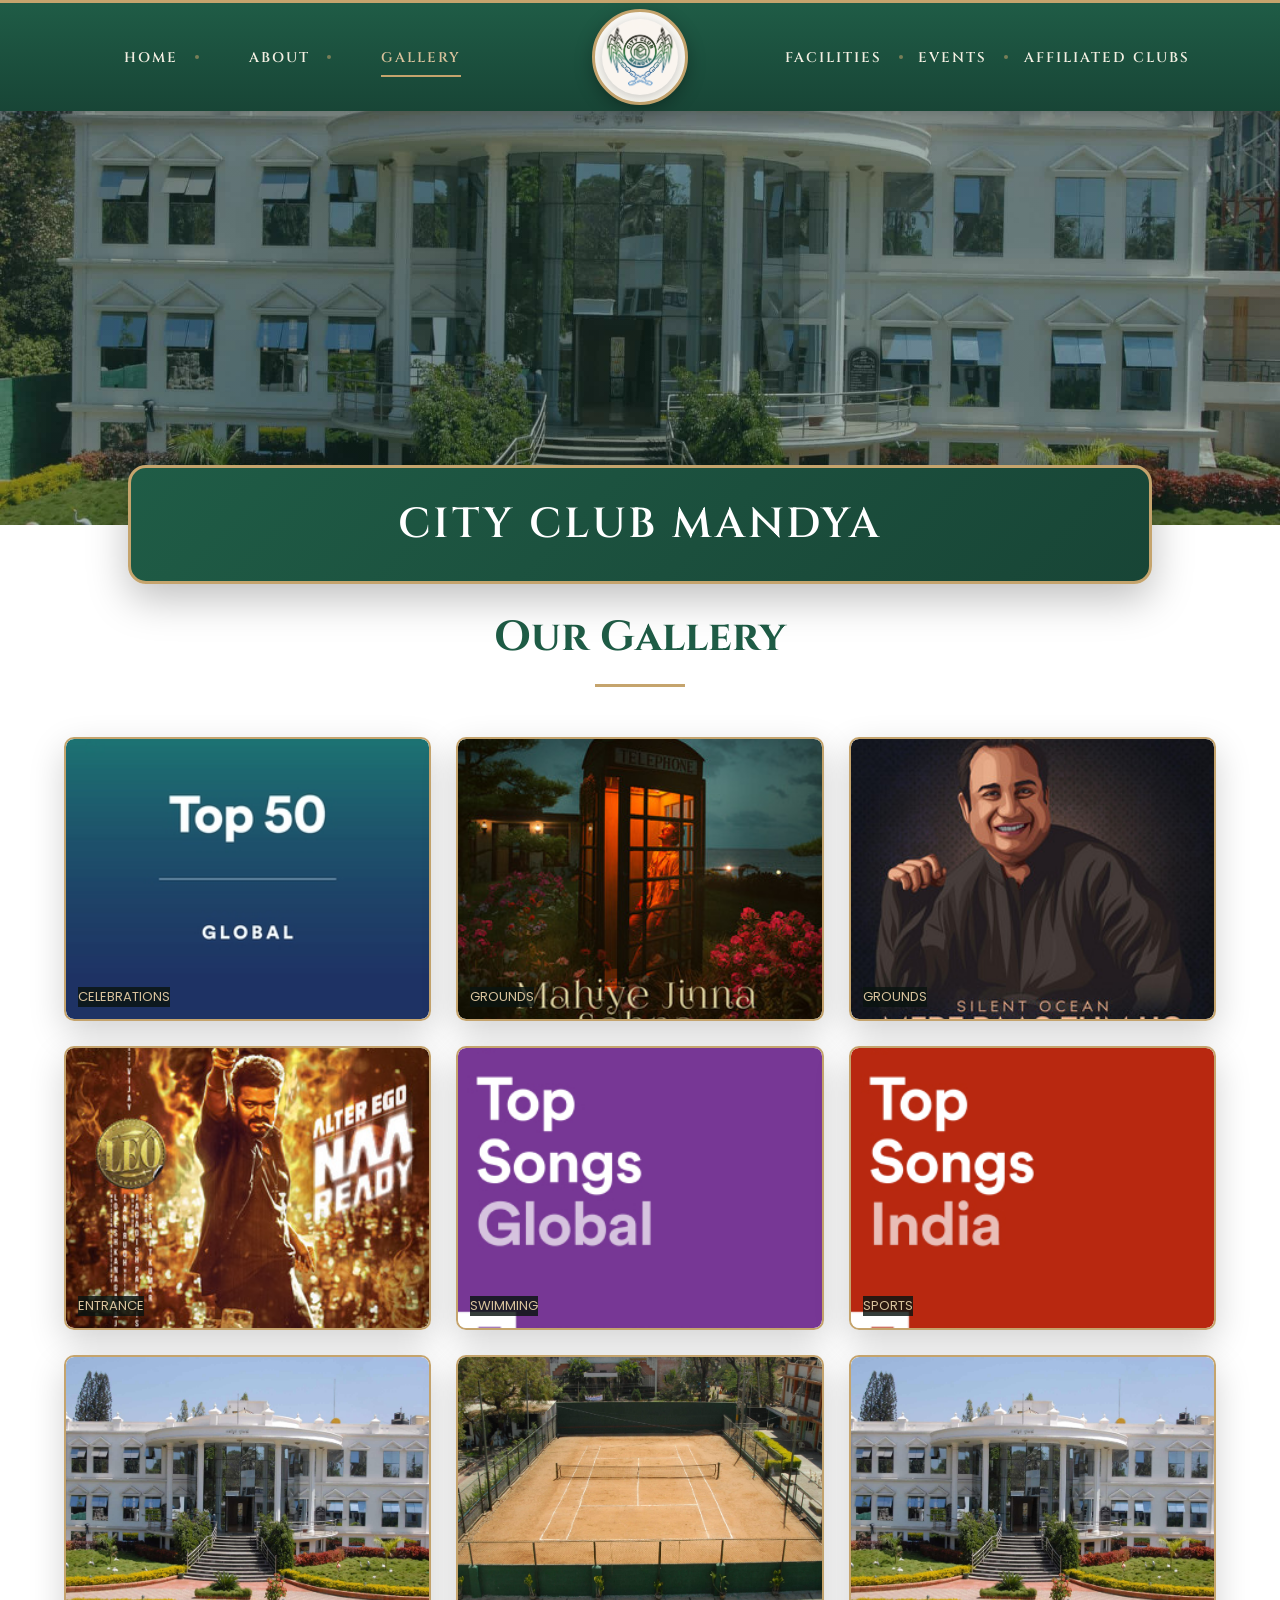
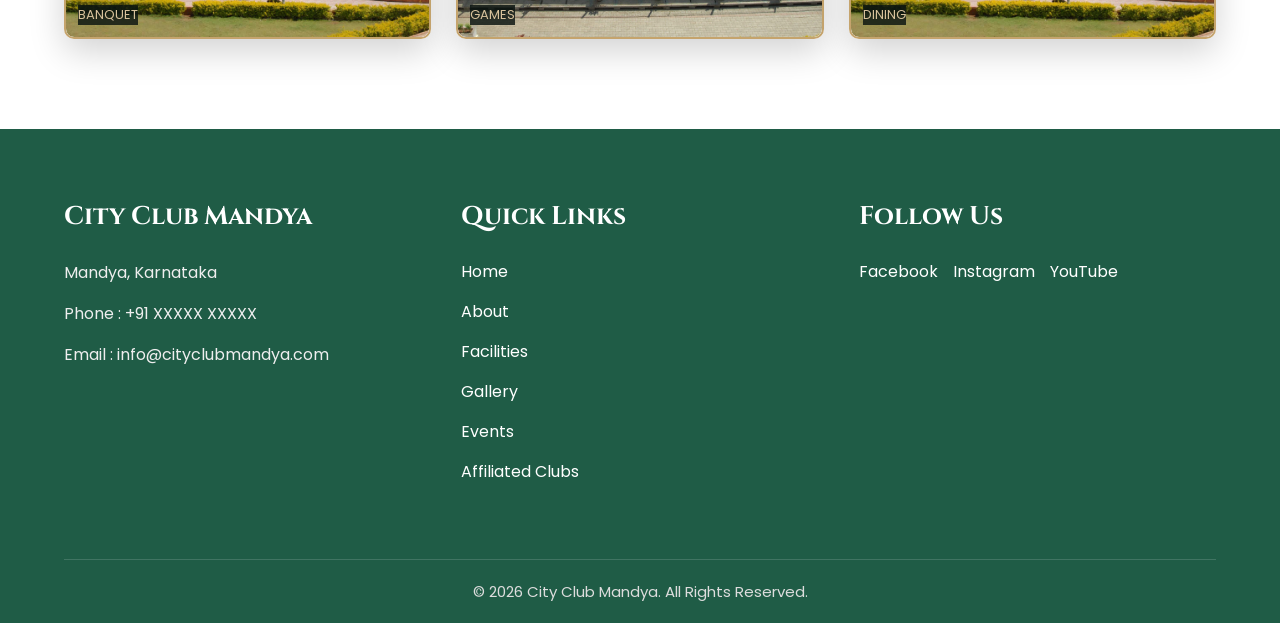
==== commit 62293d0f: "adding a border and a one word discription to the gallery images" ====
--- a/gallery.html
+++ b/gallery.html
@@ -101,6 +101,7 @@
                          width="300" height="300"
                          alt="City Club Mandya — Clubhouse Grounds"
                          loading="lazy">
+                    <span class="gallery-label">Celebrations</span>
 
                 </div>
 
@@ -112,6 +113,7 @@
                          width="300" height="300"
                          alt="City Club Mandya — Dining Hall"
                          loading="lazy">
+                    <span class="gallery-label">Grounds</span>
 
                 </div>
 
@@ -123,6 +125,7 @@
                          width="300" height="300"
                          alt="City Club Mandya — Indoor Games Room"
                          loading="lazy">
+                    <span class="gallery-label">Grounds</span>
 
                 </div>
 
@@ -134,6 +137,7 @@
                          width="300" height="300"
                          alt="City Club Mandya — Banquet Hall"
                          loading="lazy">
+                    <span class="gallery-label">Entrance</span>
 
                 </div>
 
@@ -145,6 +149,7 @@
                          width="300" height="300"
                          alt="City Club Mandya — Sports Courts"
                          loading="lazy">
+                    <span class="gallery-label">Swimming</span>
 
                 </div>
 
@@ -156,6 +161,7 @@
                          width="300" height="300"
                          alt="City Club Mandya — Swimming Pool"
                          loading="lazy">
+                    <span class="gallery-label">Sports</span>
 
                 </div>
 
@@ -167,6 +173,7 @@
                          width="300" height="300"
                          alt="City Club Mandya — Main Entrance"
                          loading="lazy">
+                    <span class="gallery-label">Banquet</span>
 
                 </div>
 
@@ -178,6 +185,7 @@
                          width="300" height="300"
                          alt="City Club Mandya — Evening Ambience"
                          loading="lazy">
+                    <span class="gallery-label">Games</span>
 
                 </div>
 
@@ -189,6 +197,7 @@
                          width="300" height="300"
                          alt="City Club Mandya — Club Celebrations"
                          loading="lazy">
+                    <span class="gallery-label">Dining</span>
 
                 </div>
 
--- a/css/style.css
+++ b/css/style.css
@@ -1179,10 +1179,34 @@
     cursor:pointer;
 
 }
+.full-gallery-grid .gallery-item {
+    border: 2px solid var(--accent);
+    border-radius: 10px;
+}
+.full-gallery-grid .gallery-item img {
+    display: block;
+    width: 100%;
+    height: auto;
+    border-radius: 8px;
+}
+.gallery-label {
+    position: absolute;
+    left: 12px;
+    bottom: 12px;
+    background: rgba(10,20,16,.82);
+    color: var(--accent-on-dark);
+    font-size: 13px;
+    text-transform: uppercase;
+}
+.full-gallery-grid .gallery-item {
+    position: relative;
+}
+
+
 
 .gallery-item img{
 
-     height:70vh;
+     height:50vh;
      width:100%;
 
     aspect-ratio:4/3;
--- a/css/style.css
+++ b/css/style.css
@@ -1179,10 +1179,34 @@
     cursor:pointer;
 
 }
+.full-gallery-grid .gallery-item {
+    border: 2px solid var(--accent);
+    border-radius: 10px;
+}
+.full-gallery-grid .gallery-item img {
+    display: block;
+    width: 100%;
+    height: auto;
+    border-radius: 8px;
+}
+.gallery-label {
+    position: absolute;
+    left: 12px;
+    bottom: 12px;
+    background: rgba(10,20,16,.82);
+    color: var(--accent-on-dark);
+    font-size: 13px;
+    text-transform: uppercase;
+}
+.full-gallery-grid .gallery-item {
+    position: relative;
+}
+
+
 
 .gallery-item img{
 
-     height:70vh;
+     height:50vh;
      width:100%;
 
     aspect-ratio:4/3;
--- a/css/responsive.css
+++ b/css/responsive.css
@@ -838,3 +838,41 @@
         scroll-behavior:auto !important;
     }
 }
+
+/* =========================================
+   GALLERY RESPONSIVE IMAGE OPTIMIZATION
+========================================= */
+
+/* Laptop / Desktop */
+.full-gallery-grid .gallery-item img {
+    width: 100%;
+    height: 280px;
+    object-fit: cover;
+}
+
+/* Tablet */
+@media screen and (max-width: 1024px) {
+
+    .full-gallery-grid .gallery-item img {
+        height: 240px;
+    }
+
+}
+
+/* Mobile */
+@media screen and (max-width: 768px) {
+
+    .full-gallery-grid .gallery-item img {
+        height: 220px;
+    }
+
+}
+
+/* Small Mobile */
+@media screen and (max-width: 480px) {
+
+    .full-gallery-grid .gallery-item img {
+        height: 200px;
+    }
+
+}
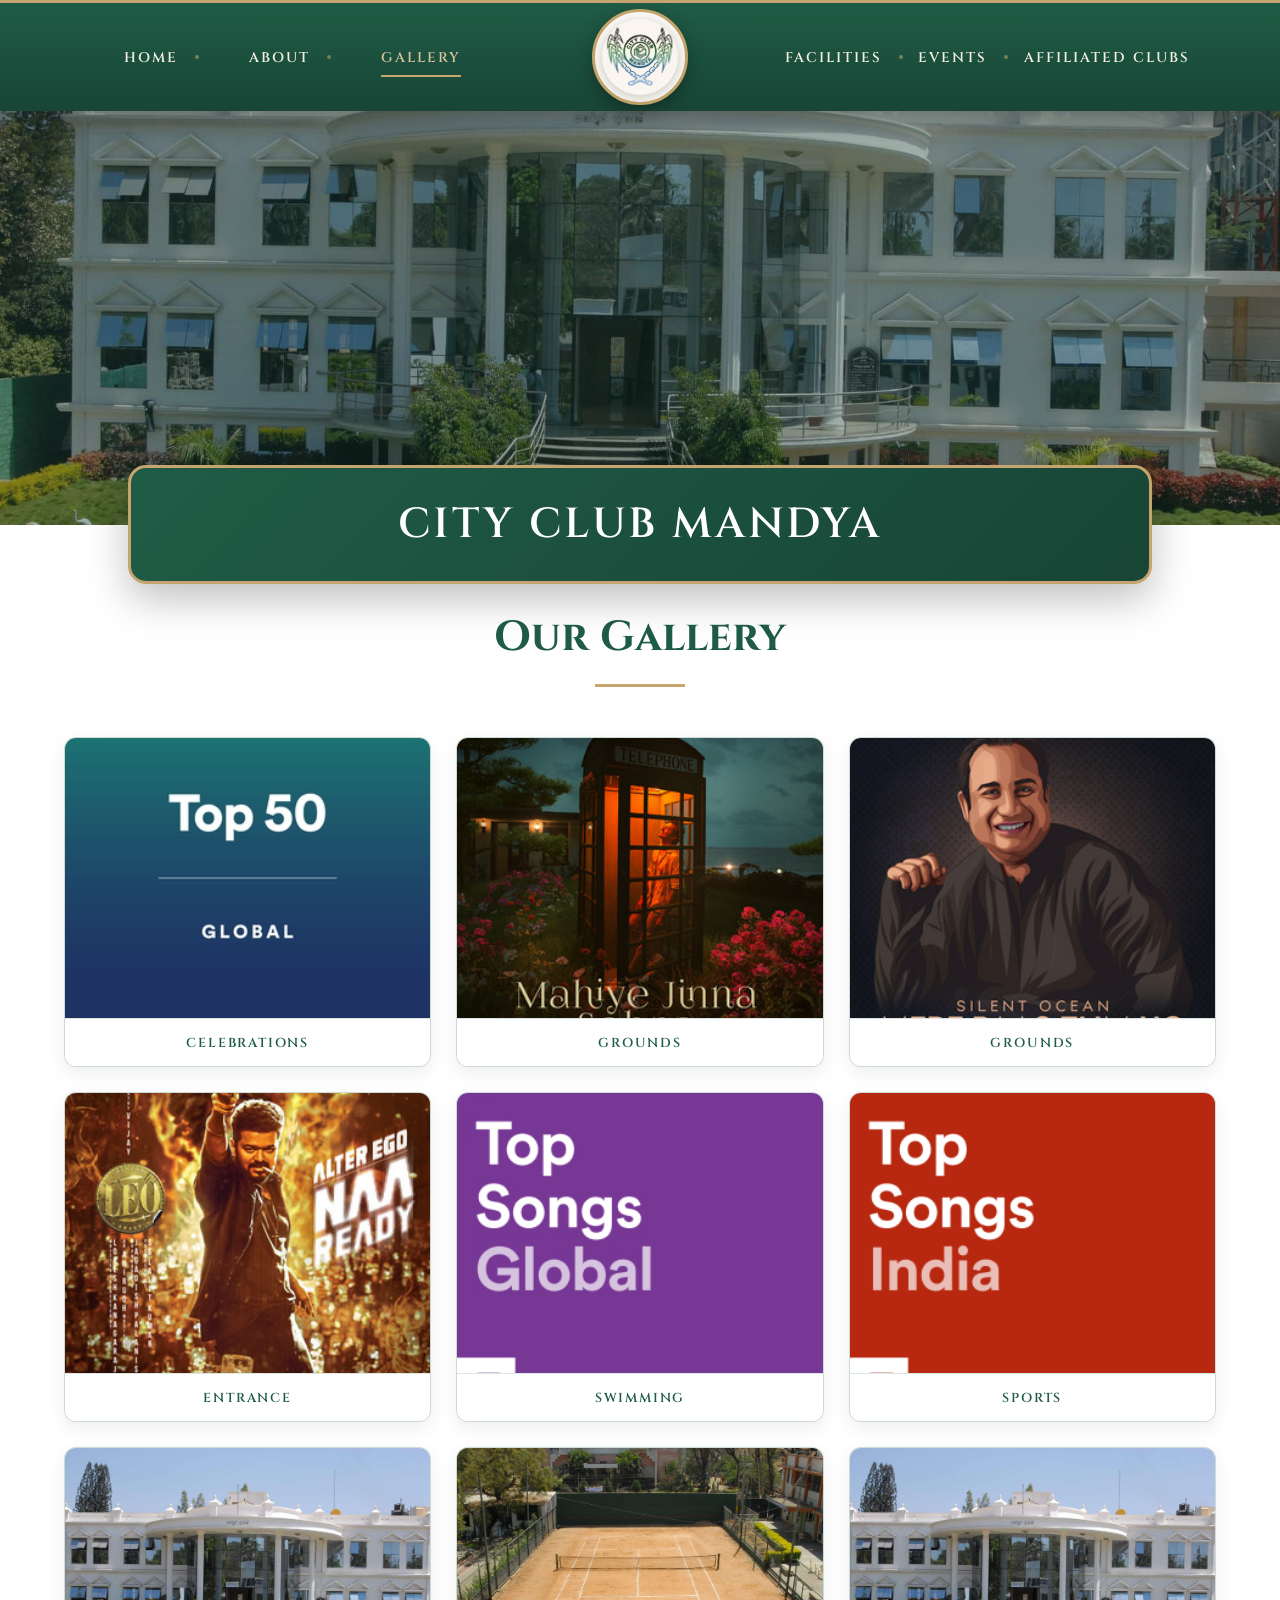
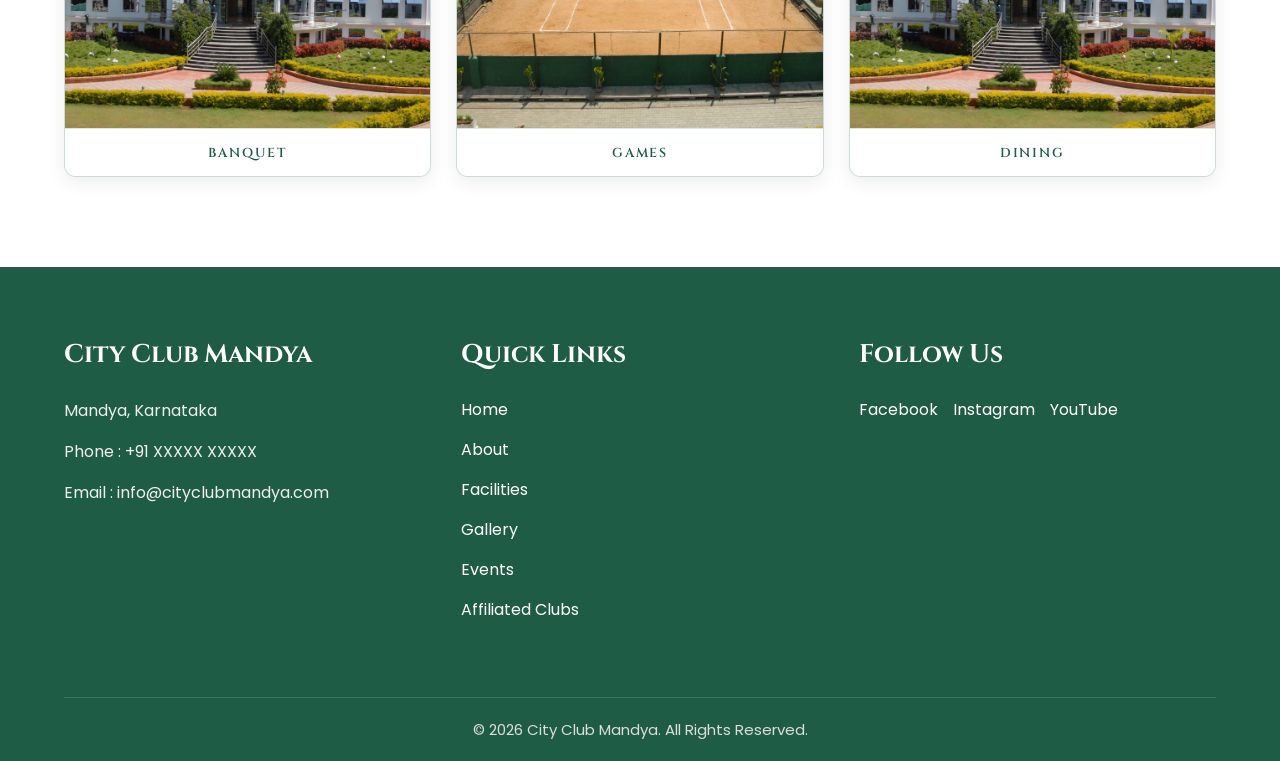
==== commit 35bba65c: "added style to gallery.html itself" ====
--- a/gallery.html
+++ b/gallery.html
@@ -39,6 +39,193 @@
 
     <link href="https://fonts.googleapis.com/css2?family=Cinzel:wght@400;500;600;700&family=Poppins:wght@300;400;500;600&display=swap"
         rel="stylesheet">
+ <!-- =====================================================
+         GALLERY PAGE — REFINEMENTS
+         Scoped to this page only (.full-gallery-grid)
+    ====================================================== -->
+    <style>
+
+        .full-gallery-grid .gallery-item{
+
+            /* height of the caption strip, reused below */
+            --gal-label-h: 48px;
+
+            position:relative;
+            overflow:hidden;
+            background:var(--white);
+            border:1px solid rgba(31,92,70,.22);
+            border-radius:12px;
+            box-shadow:0 6px 18px rgba(0,0,0,.07);
+            transition:transform .45s cubic-bezier(.22,.61,.36,1),
+                       box-shadow .45s cubic-bezier(.22,.61,.36,1),
+                       border-color .45s ease;
+
+        }
+
+        /* Subtle lift instead of a large jump */
+        .full-gallery-grid .gallery-item:hover{
+
+            transform:translateY(-4px);
+            box-shadow:0 14px 30px rgba(0,0,0,.12);
+            border-color:rgba(31,92,70,.38);
+
+        }
+
+        .full-gallery-grid .gallery-item img{
+
+            display:block;
+            position:relative;
+            z-index:0;
+            width:100%;
+            border-radius:0;
+            transform-origin:center center;
+            transition:transform .7s cubic-bezier(.22,.61,.36,1);
+
+        }
+
+        /* Gentle zoom — was 1.08, now barely perceptible */
+        .full-gallery-grid .gallery-item:hover img{
+
+            transform:scale(1.035);
+
+        }
+
+        /* -------- Caption: centered, below the image, inside the border -------- */
+        .full-gallery-grid .gallery-item .gallery-label{
+
+            position:static;
+            z-index:4;
+            display:flex;
+            align-items:center;
+            justify-content:center;
+            height:var(--gal-label-h);
+            width:100%;
+            margin:0;
+            padding:0 12px;
+            background:var(--white);
+            border-top:1px solid rgba(31,92,70,.16);
+            color:var(--primary);
+            font-family:'Cinzel',serif;
+            font-size:13px;
+            font-weight:600;
+            letter-spacing:.14em;
+            text-transform:uppercase;
+            text-align:center;
+            white-space:nowrap;
+            overflow:hidden;
+            text-overflow:ellipsis;
+            transition:color .4s ease, background .4s ease;
+
+        }
+
+        .full-gallery-grid .gallery-item:hover .gallery-label{
+
+            color:var(--primary-dark,var(--primary));
+            background:#fbfaf6;
+
+        }
+
+        /* -------- Hover wash: covers the image only, not the caption -------- */
+        .full-gallery-grid .gallery-item::before{
+
+            content:"";
+            position:absolute;
+            top:0;
+            left:0;
+            right:0;
+            bottom:var(--gal-label-h);
+            width:auto;
+            height:auto;
+            background:linear-gradient(to top,rgba(10,20,16,.42) 0%,rgba(10,20,16,.10) 45%,rgba(10,20,16,0) 100%);
+            opacity:0;
+            z-index:2;
+            transition:opacity .45s ease;
+
+        }
+
+        .full-gallery-grid .gallery-item:hover::before{
+
+            opacity:1;
+
+        }
+
+        /* -------- Refined view indicator (replaces the ⊕ glyph) -------- */
+        .full-gallery-grid .gallery-item::after{
+
+            content:"+";
+            position:absolute;
+            top:calc(50% - (var(--gal-label-h) / 2));
+            left:50%;
+            transform:translate(-50%,-50%) scale(.94);
+
+            display:flex;
+            align-items:center;
+            justify-content:center;
+            width:50px;
+            height:50px;
+            border:1px solid rgba(255,255,255,.7);
+            border-radius:50%;
+            background:rgba(10,20,16,.22);
+            -webkit-backdrop-filter:blur(3px);
+            backdrop-filter:blur(3px);
+
+            color:#fff;
+            font-family:'Poppins',sans-serif;
+            font-size:24px;
+            font-weight:300;
+            line-height:1;
+            padding-bottom:2px;
+
+            opacity:0;
+            z-index:3;
+            pointer-events:none;
+            transition:opacity .45s ease, transform .45s cubic-bezier(.22,.61,.36,1);
+
+        }
+
+        .full-gallery-grid .gallery-item:hover::after{
+
+            opacity:1;
+            transform:translate(-50%,-50%) scale(1);
+
+        }
+
+        /* Touch devices: no hover state, so keep it clean */
+        @media (hover:none){
+
+            .full-gallery-grid .gallery-item::after,
+            .full-gallery-grid .gallery-item::before{
+
+                display:none;
+
+            }
+
+            .full-gallery-grid .gallery-item:hover{
+
+                transform:none;
+
+            }
+
+        }
+
+        @media (max-width:600px){
+
+            .full-gallery-grid .gallery-item{
+
+                --gal-label-h: 44px;
+
+            }
+
+            .full-gallery-grid .gallery-item .gallery-label{
+
+                font-size:12px;
+                letter-spacing:.12em;
+
+            }
+
+        }
+
+    </style>
 
 </head>
 
